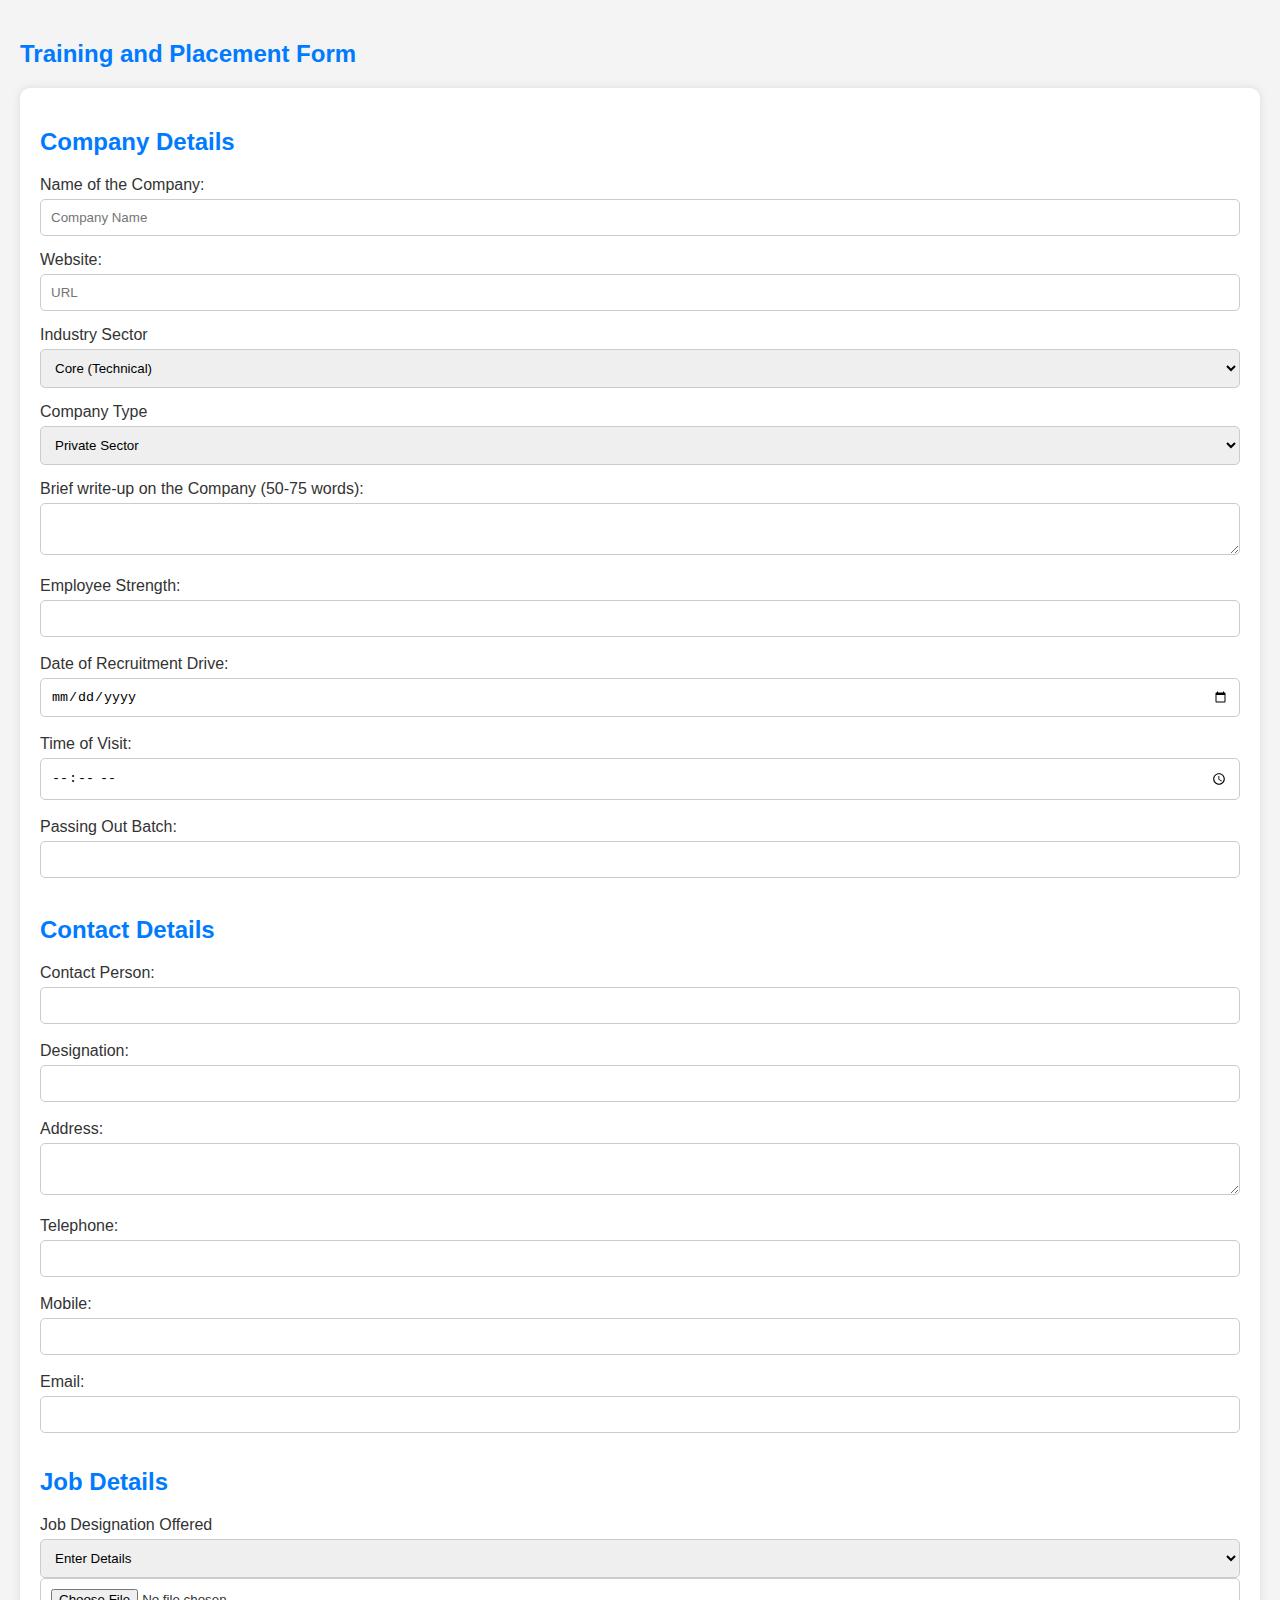
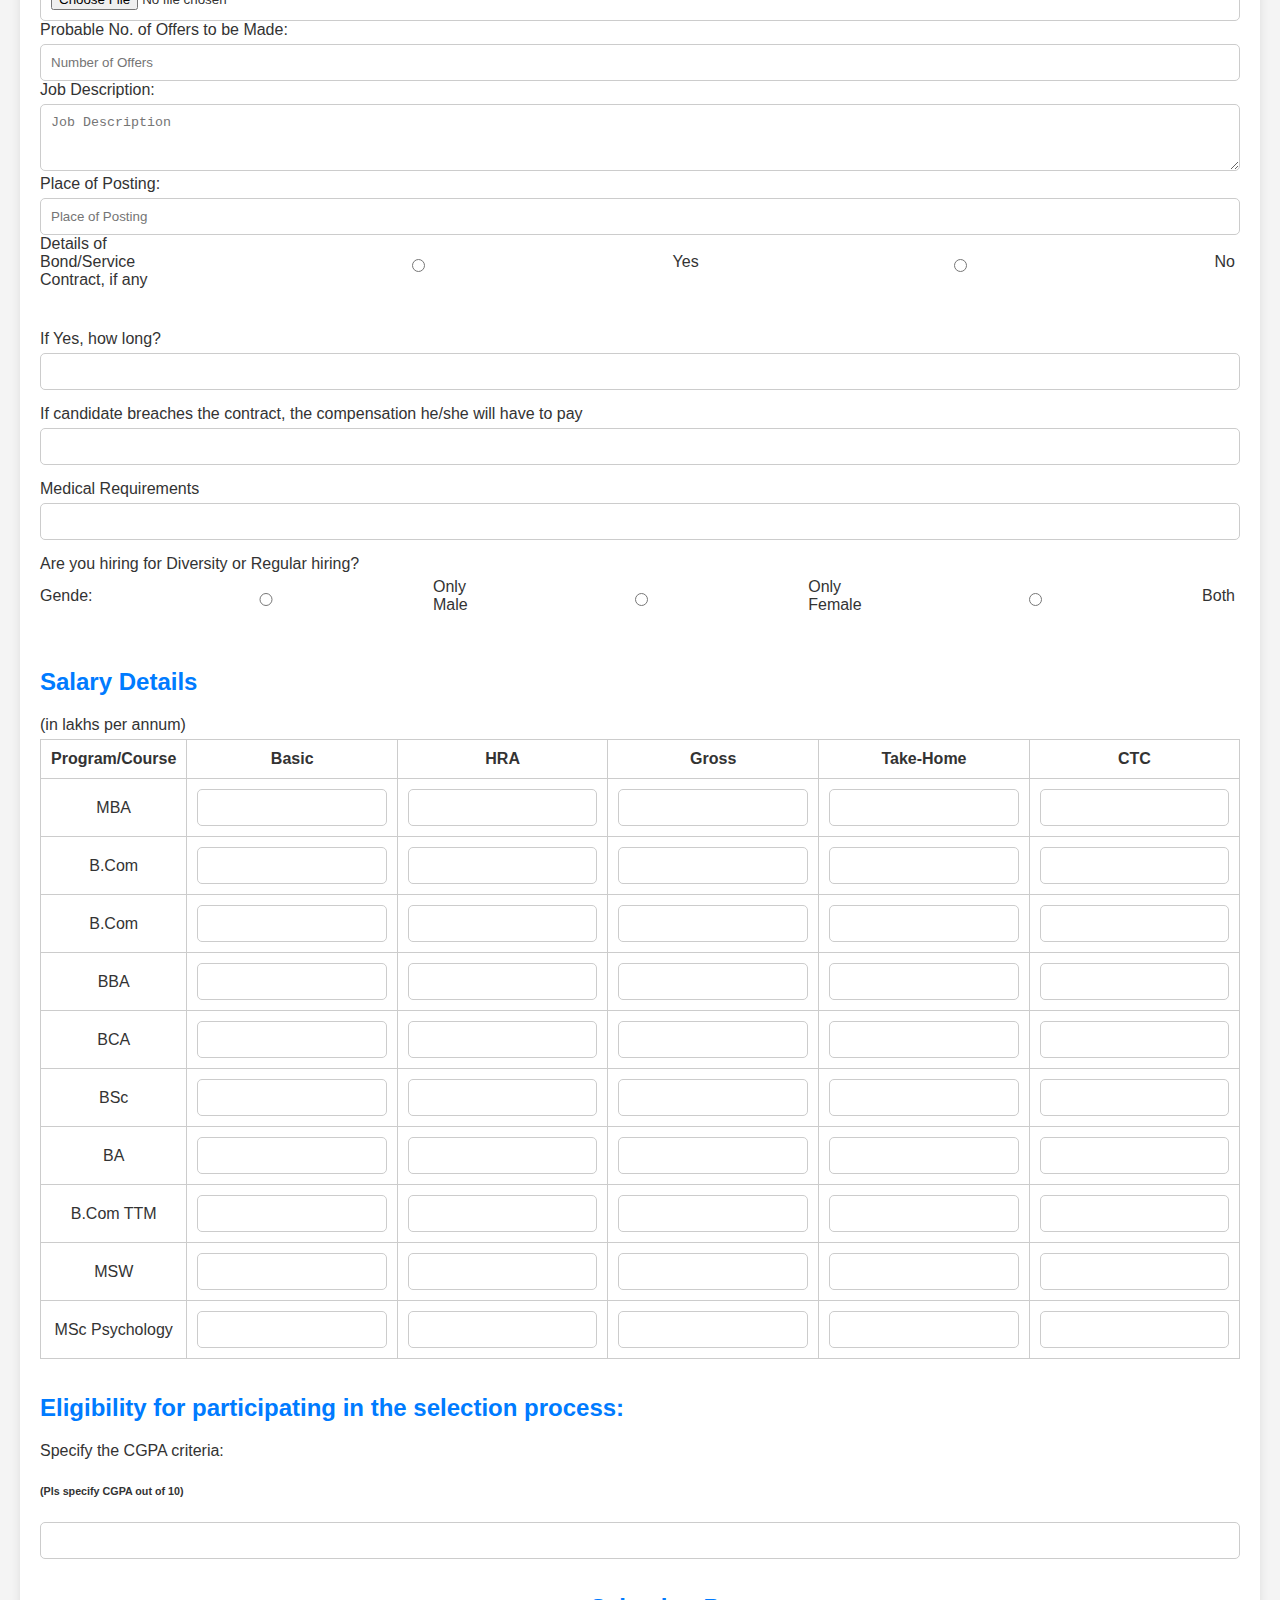
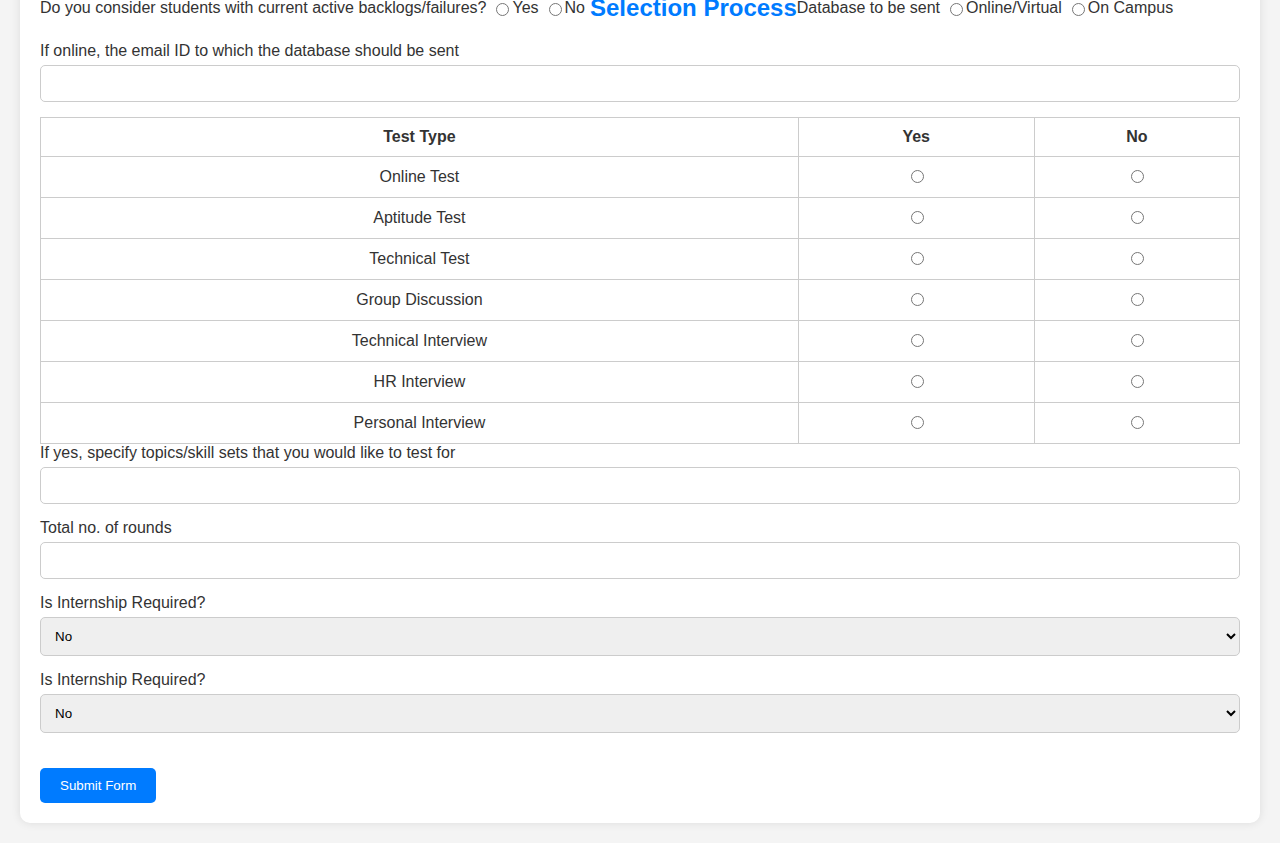
==== index.html @ adc88bed "Add files via upload" ====
<!DOCTYPE html>
<html lang="en">
<head>
  <meta charset="UTF-8">
  <meta name="viewport" content="width=device-width, initial-scale=1.0">
  <title>Training and Placement Center Form</title>
  <link rel="stylesheet" href="style.css">
</head>
<body>

  <h2>Training and Placement Form</h2>

  <form id="placementForm">
      <h2>Company Details</h2>
      <div class="form-group">
      <label for="companyName">Name of the Company:</label>
      <input type="text" id="companyName" name="companyName" placeholder="Company Name" required></div>
      <div class="form-group">
      <label for="website">Website:</label>
        <input type="url" id="website" name="website" placeholder="URL" required></div>
      <!-- Industry Sector -->
      <div class="form-group">
          <label for="industrySector">Industry Sector</label>
          <select id="industrySector" name="industrySector" >
              <option value="core">Core (Technical)</option>
              <option value="consulting">Consulting</option>
              <option value="management">Management</option>
              <option value="finance">Finance</option>
              <option value="PSU">PSU</option>
              <option value="FMCG">FMCG</option>
              <option value="it">IT</option>
              <option value="Analytics">Analytics</option>
              <option value="Teaching & research">Teaching & research</option>
              <option value="others">Others</option>
          </select>
          <input type="text" id="industryOther" class="form-group" style="display:none;" placeholder="Please specify other industry">
      </div>
  
      <!-- Company Type -->
      <div class="form-group">
          <label for="companyType">Company Type</label>
          <select id="companyType" name="companyType">
              <option value="private">Private Sector</option>
              <option value="startup">Startup</option>
              <option value="government">Government</option>
              <option value="Public">Public sector</option>
              <option value="MNC">MNC(India Origin)</option>
              <option value="MNC1">MNC(Foreign origin)</option>
              <option value="others">Others</option>
          </select>
          <input type="text" id="companyOther" class="form-group" style="display:none;" placeholder="Please specify other company type">
      </div>
  
      <div class="form-group">
      <label for="companyWriteup">Brief write-up on the Company (50-75 words):</label>
      <textarea id="companyWriteup" name="companyWriteup"></textarea><br><br>
  
      <label for="employeeStrength">Employee Strength:</label>
      <input type="number" id="employeeStrength" name="employeeStrength"><br><br>
  
      <label for="recruitmentDriveDate">Date of Recruitment Drive:</label>
      <input type="date" id="recruitmentDriveDate" name="recruitmentDriveDate"><br><br>
  
      <label for="timeOfVisit">Time of Visit:</label>
      <input type="time" id="timeOfVisit" name="timeOfVisit"><br><br>
  
      <label for="passingOutBatch">Passing Out Batch:</label>
      <input type="text" id="passingOutBatch" name="passingOutBatch"><br><br>
  
      <h2>Contact Details</h2>
      <label for="contactPerson">Contact Person:</label>
      <input type="text" id="contactPerson" name="contactPerson"><br><br>
  
      <label for="designation">Designation:</label>
      <input type="text" id="designation" name="designation"><br><br>
  
      <label for="address">Address:</label>
      <textarea id="address" name="address"></textarea><br><br>
  
      <label for="telephone">Telephone:</label>
      <input type="tel" id="telephone" name="telephone"><br><br>
  
      <label for="mobile">Mobile:</label>
      <input type="tel" id="mobile" name="mobile"><br><br>
  
      <label for="email">Email:</label>
      <input type="email" id="email" name="email"></div><br><br>
  
      <!-- Job Designation Offered -->
      <h2>Job Details</h2>
      <div class="form-group">
          <label for="jobDesignation">Job Designation Offered</label>
          <select id="designationChoice" name="designationChoice">
              <option value="manual">Enter Details</option>
              <option value="pdfUpload">Upload PDF</option>
          </select>
          <div id="designationFields" class="file-upload">
              <input type="file" id="designationPdf" accept="application/pdf">
          </div>
          <div id="designationInput" class="form-group">
              <label>Probable No. of Offers to be Made:</label>
              <input type="number" id="numOffers" placeholder="Number of Offers">
              <label>Job Description:</label>
              <textarea id="jobDescription" rows="3" placeholder="Job Description"></textarea>
              <label>Place of Posting:</label>
              <input type="text" id="placePosting" placeholder="Place of Posting">
                    
          <div class="checkbox-group">
                  <label for="bond">Details of Bond/Service Contract, if any</label>
                  <input type="radio" id="Yes" name="database" value="Yes">
                  <label for="Yes">Yes</label>
                  <input type="radio" id="No" name="database" value="No">
                  <label for="No">No</label>
              </div>
              <br><br>
          <div class="form-group">
                  <label for="contractLength">If Yes, how long?</label>
                  <input type="text" id="contractLength" name="contractLength">
              </div>
          
  
          <div class="form-group">
              <div>
                  <label for="compensation">If candidate breaches the contract, the compensation he/she will have to pay</label>
                  <input type="text" id="compensation" name="compensation">
              </div>
          </div>
  
          <div class="form-group">
              <div>
                  <label for="medical">Medical Requirements</label>
                  <input type="text" id="medical" name="medical">
              </div>
          </div>
  
          <label>Are you hiring for Diversity or Regular hiring?</label>
              <div class="checkbox-group">
                  <label for="gender">Gende:</label>
                  <input type="radio" id="male" name="gender">
                  <label for="male">Only Male</label>
                  <input type="radio" id="female" name="gender">
                  <label for="female">Only Female</label>
                  <input type="radio" id="both" name="gender">
                  <label for="both">Both</label>
              </div></div></div>
      </div><br><br>
  
      <!-- Salary Details -->
      <div class="form-group">
          <label><h2>Salary Details</h2> (in lakhs per annum)</label>
          <table>
              <thead>
                  <tr>
                      <th>Program/Course</th>
                      <th>Basic</th>
                      <th>HRA</th>
                      <th>Gross</th>
                      <th>Take-Home</th>
                      <th>CTC</th>
                  </tr>
              </thead>
              <tbody>
                  <tr>
                      <td>MBA</td>
                      <td><input type="text" name="mbaBasic"></td>
                      <td><input type="text" name="mbaHRA"></td>
                      <td><input type="text" name="mbaGross"></td>
                      <td><input type="text" name="mbaTakeHome"></td>
                      <td><input type="text" name="mbaCTC"></td>
                  </tr>
                  <tr>
                      <td>B.Com</td>
                      <td><input type="text" name="bcomBasic"></td>
                      <td><input type="text" name="bcomHRA"></td>
                      <td><input type="text" name="bcomGross"></td>
                      <td><input type="text" name="bcomTakeHome"></td>
                      <td><input type="text" name="bcomCTC"></td>
                  </tr>
                  <tr>
                      <td>B.Com</td>
                      <td><input type="text" name="bcomBasic"></td>
                      <td><input type="text" name="bcomHRA"></td>
                      <td><input type="text" name="bcomGross"></td>
                      <td><input type="text" name="bcomTakeHome"></td>
                      <td><input type="text" name="bcomCTC"></td>
                  </tr>
                  <tr>
                      <td>BBA</td>
                      <td><input type="text" name="bcomBasic"></td>
                      <td><input type="text" name="bcomHRA"></td>
                      <td><input type="text" name="bcomGross"></td>
                      <td><input type="text" name="bcomTakeHome"></td>
                      <td><input type="text" name="bcomCTC"></td>
                  </tr>
                  <tr>
                      <td>BCA</td>
                      <td><input type="text" name="bcomBasic"></td>
                      <td><input type="text" name="bcomHRA"></td>
                      <td><input type="text" name="bcomGross"></td>
                      <td><input type="text" name="bcomTakeHome"></td>
                      <td><input type="text" name="bcomCTC"></td>
                  </tr>
                  <tr>
                      <td>BSc</td>
                      <td><input type="text" name="bcomBasic"></td>
                      <td><input type="text" name="bcomHRA"></td>
                      <td><input type="text" name="bcomGross"></td>
                      <td><input type="text" name="bcomTakeHome"></td>
                      <td><input type="text" name="bcomCTC"></td>
                  </tr>
                  <tr>
                      <td>BA</td>
                      <td><input type="text" name="bcomBasic"></td>
                      <td><input type="text" name="bcomHRA"></td>
                      <td><input type="text" name="bcomGross"></td>
                      <td><input type="text" name="bcomTakeHome"></td>
                      <td><input type="text" name="bcomCTC"></td>
                  </tr>
                  <tr>
                      <td>B.Com TTM</td>
                      <td><input type="text" name="bcomBasic"></td>
                      <td><input type="text" name="bcomHRA"></td>
                      <td><input type="text" name="bcomGross"></td>
                      <td><input type="text" name="bcomTakeHome"></td>
                      <td><input type="text" name="bcomCTC"></td>
                  </tr>
                  <tr>
                      <td>MSW</td>
                      <td><input type="text" name="bcomBasic"></td>
                      <td><input type="text" name="bcomHRA"></td>
                      <td><input type="text" name="bcomGross"></td>
                      <td><input type="text" name="bcomTakeHome"></td>
                      <td><input type="text" name="bcomCTC"></td>
                  </tr>
                  <tr>
                      <td>MSc Psychology </td>
                      <td><input type="text" name="bcomBasic"></td>
                      <td><input type="text" name="bcomHRA"></td>
                      <td><input type="text" name="bcomGross"></td>
                      <td><input type="text" name="bcomTakeHome"></td>
                      <td><input type="text" name="bcomCTC"></td>
                  </tr>
              </tbody>
          </table>
      </div>
  
   <!-- Eligibility for participating in the selection process: -->
      <h2>Eligibility for participating in the selection process:</h2><br>
      <div class="form-group">
          <label for="text">Specify the CGPA criteria: </label>
          <h6>(Pls specify CGPA out of 10)</h6>
          <input type="text" id="CGPA" name="CGPA">
      </div>
      <div class="checkbox-group">
          <label for="backlogs">Do you consider students with current active backlogs/failures?</label>
          <input type="radio" id="Yes" name="database" value="Yes">
          <label for="Yes">Yes</label>
          <input type="radio" id="No" name="database" value="No">
          <label for="No">No</label>
      </div></div><br>
  
      <!-- Selection Process -->
      <h2>Selection Process</h2><br><br>
          <div class="checkbox-group">
                  <label for="online">Database to be sent</label>
                  <input type="radio" id="online" name="database" value="online">
                  <label for="online">Online/Virtual</label>
                  <input type="radio" id="campus" name="database" value="campus">
                  <label for="campus">On Campus</label>
          </div>
      
          <div class="form-group">
              <label for="email">If online, the email ID to which the database should be sent</label>
              <input type="email" id="email" name="email">
          </div>
  
          <table>
              <tr>
                  <th>Test Type</th>
                  <th>Yes</th>
                  <th>No</th>
              </tr>
              <tr>
                  <td>Online Test</td>
                  <td><input type="radio" id="onlineTestYes" name="onlineTest"></td>
                  <td><input type="radio" id="onlineTestNo" name="onlineTest"></td>
              </tr>
              <tr>
                  <td>Aptitude Test</td>
                  <td><input type="radio" id="aptitudeTestYes" name="aptitudeTest"></td>
                  <td><input type="radio" id="aptitudeTestNo" name="aptitudeTest"></td>
              </tr>
              <tr>
                  <td>Technical Test</td>
                  <td><input type="radio" id="technicalTestYes" name="technicalTest"></td>
                  <td><input type="radio" id="technicalTestNo" name="technicalTest"></td>
              </tr>
              <tr>
                  <td>Group Discussion</td>
                  <td><input type="radio" id="groupDiscussionYes" name="groupDiscussion"></td>
                  <td><input type="radio" id="groupDiscussionNo" name="groupDiscussion"></td>
              </tr>
              <tr>
                  <td>Technical Interview</td>
                  <td><input type="radio" id="technicalInterviewYes" name="technicalInterview"></td>
                  <td><input type="radio" id="technicalInterviewNo" name="technicalInterview"></td>
              </tr>
              <tr>
                  <td>HR Interview</td>
                  <td><input type="radio" id="hrInterviewYes" name="hrInterview"></td>
                  <td><input type="radio" id="hrInterviewNo" name="hrInterview"></td>
              </tr>
              <tr>
                  <td>Personal Interview</td>
                  <td><input type="radio" id="personalInterviewYes" name="personalInterview"></td>
                  <td><input type="radio" id="personalInterviewNo" name="personalInterview"></td>
              </tr>
          </table><br><br>
  
          <div class="form-group">
              <label for="skillset">If yes, specify topics/skill sets that you would like to test for</label>
              <input type="text" id="skillset" name="skillset">
          </div>
  
          <div class="form-group">
              <label for="rounds">Total no. of rounds</label>
              <input type="number" id="rounds" name="rounds">
          </div>
  
  
          <div class="form-group">
              <label for="jobDesignation">Is Internship Required?</label>
              <select id="designationChoice" name="designationChoice" onchange="toggleInternshipDetails()">
                  <option value="no">No</option>
                  <option value="yes">Yes</option>
              </select>
          </div>
      
          <div class="form-group">
            <label for="designationChoice">Is Internship Required?</label>
            <select id="designationChoice">
                <option value="no">No</option>
                <option value="yes_internship">Yes</option>
            </select>
        </div>
      
        <div class="form-group hidden" id="designationFields">
          <div class="form-group">
            <label for="mandatory">Is it mandatory to take up internship?</label>
            <div class="flex-group">
                <input type="radio" id="mandatory_yes" name="mandatory" value="yes">
                <label for="mandatory_yes">Yes</label>
                <input type="radio" id="mandatory_no" name="mandatory" value="no">
                <label for="mandatory_no">No</label>
            </div>
        </div>

        <div class="form-group">
            <label for="stipend">Stipend paid per month during internship:</label>
            <input type="text" id="stipend" name="stipend" placeholder="Enter amount">
        </div>

        <div class="form-group">
            <label for="days">Number of days in a week:</label>
            <input type="text" id="days" name="days" placeholder="Enter number of days">
        </div>

        <div class="form-group">
            <label for="duration">Total duration:</label>
            <input type="text" id="duration" name="duration" placeholder="Enter duration">
            <span>months</span>
        </div>

        <div class="form-group">
            <label for="from">From:</label>
            <input type="date" id="from" name="from">
            <label for="to">To:</label>
            <input type="date" id="to" name="to">
        </div>

        <div class="form-group note">
            <p>Note: During the internship period, candidates may have to attend college for project review meetings, presentations, etc., based on instructions from their guide (college).</p>
        </div>
    </div>
      </div>   
              
          
  
      <button type="submit">Submit Form</button>
  </form>
  </div>
  <script src="style.js"></script>
</body>
</html>
---- style.css ----
:root {
  --primary-color: #007bff;
  --secondary-color: #0056b3;
}
* {
  box-sizing: border-box;
}
body {
  font-family: Arial, sans-serif;
  padding: 20px;
  background-color: #f4f4f4;
  color: #333;
  margin: 0;
}
form {
  max-width: 100%;
  margin: 0 auto;
  display: flex;
  flex-wrap: wrap;
  background-color: white;
  padding: 20px;
  border-radius: 10px;
  box-shadow: 0 0 10px rgba(0,0,0,0.1);
}
.form-group {
  width: 100%;
  margin-bottom: 15px;
}
.form-group label {
  display: block;
  margin-bottom: 5px;
}
.form-group select, .form-group input, .form-group textarea {
  width: 100%;
  padding: 10px;
  border: 1px solid #ccc;
  border-radius: 5px;
}
.checkbox-group {
  display: flex;
  align-items: center;
  gap: auto; /* Adjusts the space between elements */
}

.checkbox-group label {
  margin-right: 5px;
}
.flex-container {
  display: flex;
  gap: 10px;
  flex-wrap: wrap;
}
.flex-group {
  display: flex;
  align-items: center;
  gap: 15px;
  margin-bottom: 10px;
}

.note {
  font-size: 0.9em;
  color: #555;
}

.hidden {
  display: none;
}

table {
  width: 100%;
  border-collapse: collapse;
}
table, th, td {
  border: 1px solid #ccc;
}
th, td {
  padding: 10px;
  text-align: center;
}
button {
  background-color: var(--primary-color);
  color: white;
  padding: 10px 20px;
  border: none;
  border-radius: 5px;
  cursor: pointer;
  margin-top: 20px;
}

h2 {
  color: var(--primary-color);
  text-align: left;
}

button:hover {
  background-color: var(--secondary-color);
}

/* Desktop Layout (for screens larger than 992px) */
@media (min-width: 992px) {
  .flex-container {
      flex-direction: row;
  }
  .flex-container div {
      flex: 1 1 30%; /* 3 fields horizontally */
  }
}

/* Tablet Layout (for screens between 768px and 992px) */
@media (max-width: 992px) {
  .flex-container div {
      flex: 1 1 45%; /* 2 fields horizontally */
  }
}

/* Mobile Layout (for screens smaller than 768px) */
@media (max-width: 768px) {
  .flex-container div {
      flex: 1 1 100%; /* 1 field per row */
  }
}
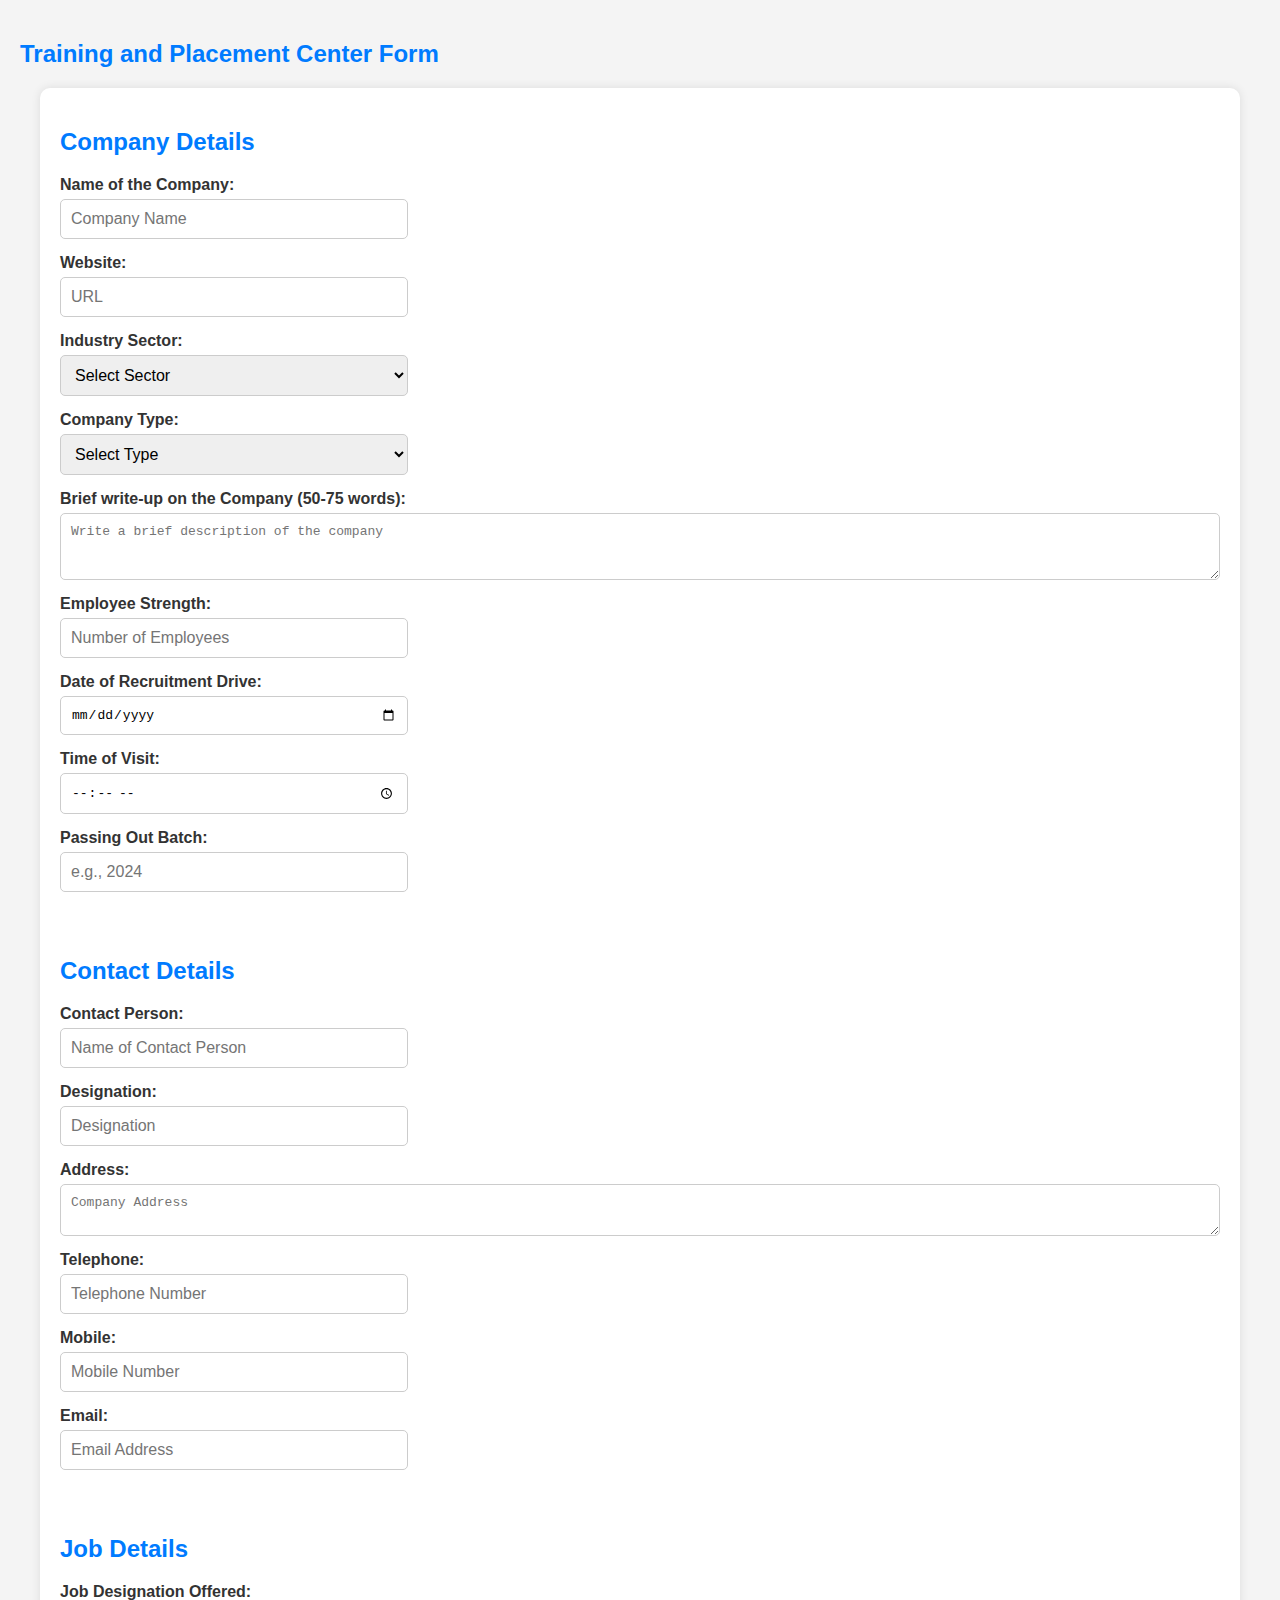
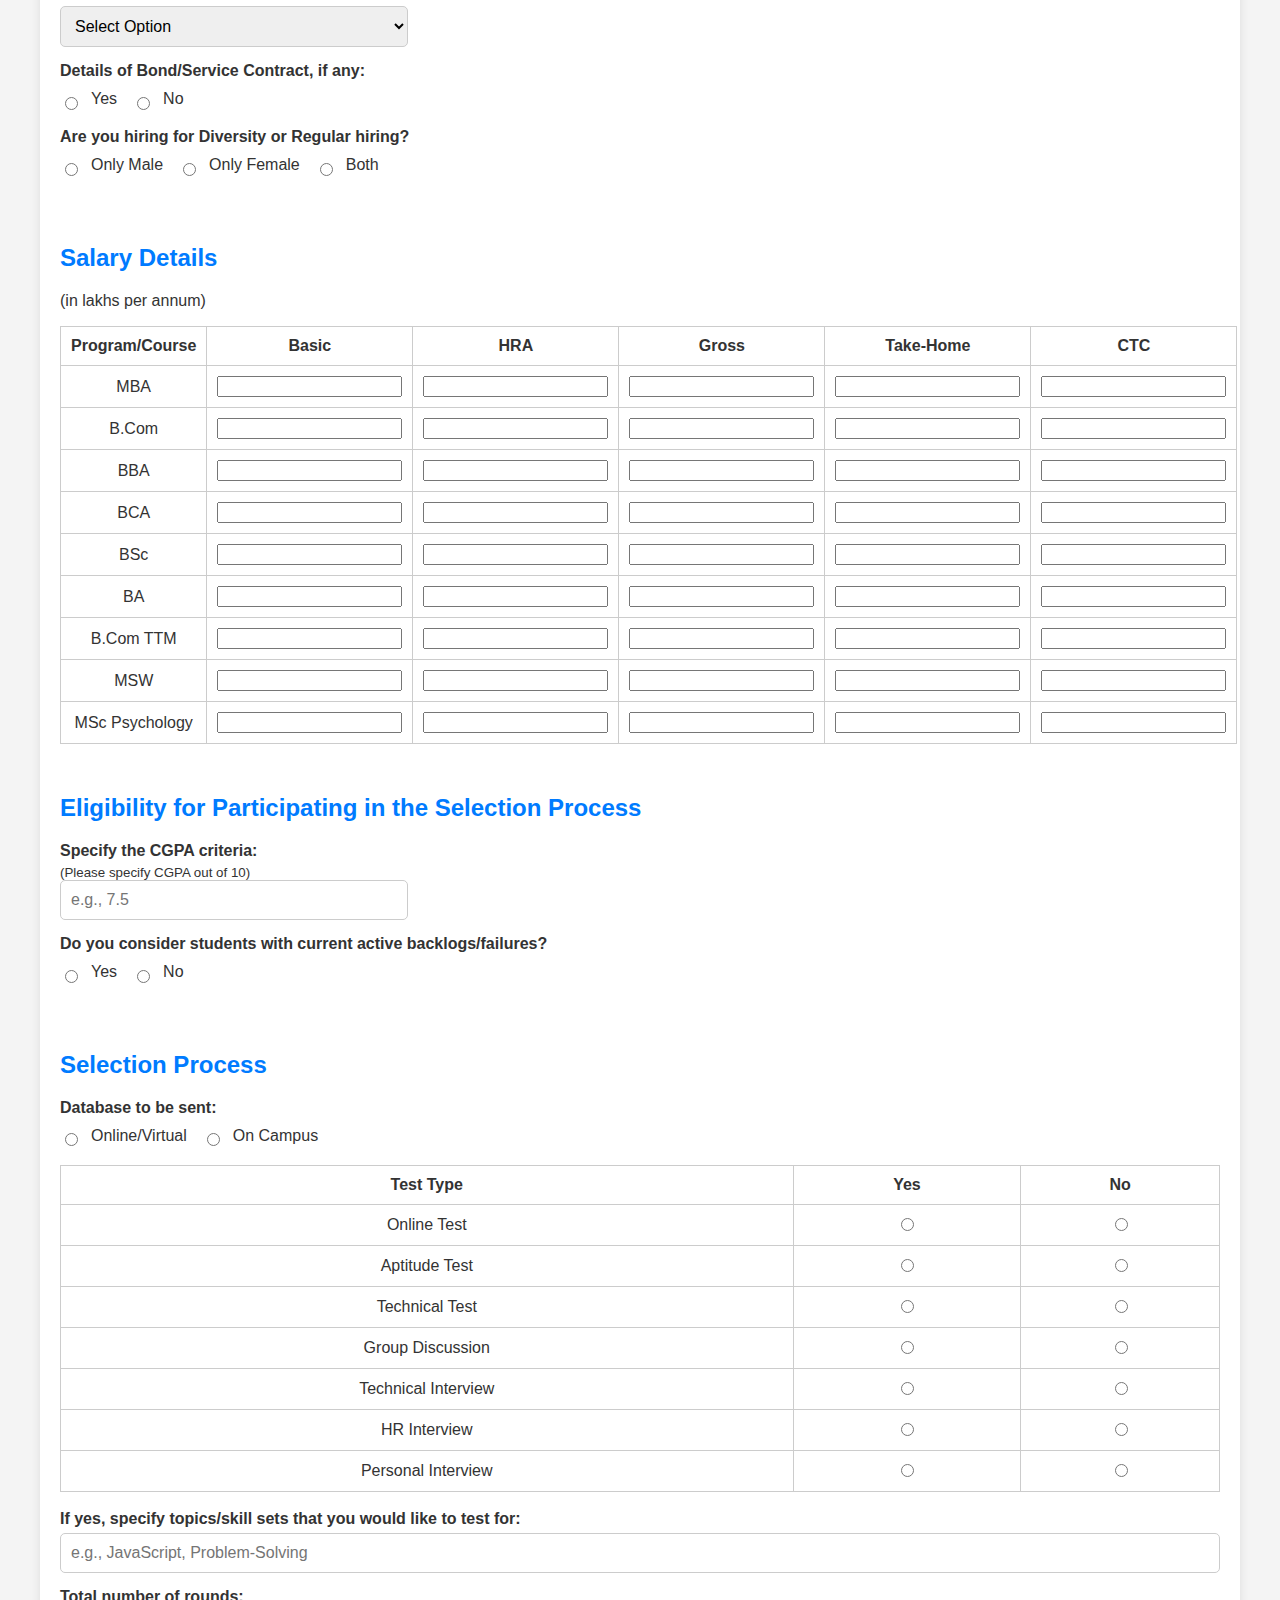
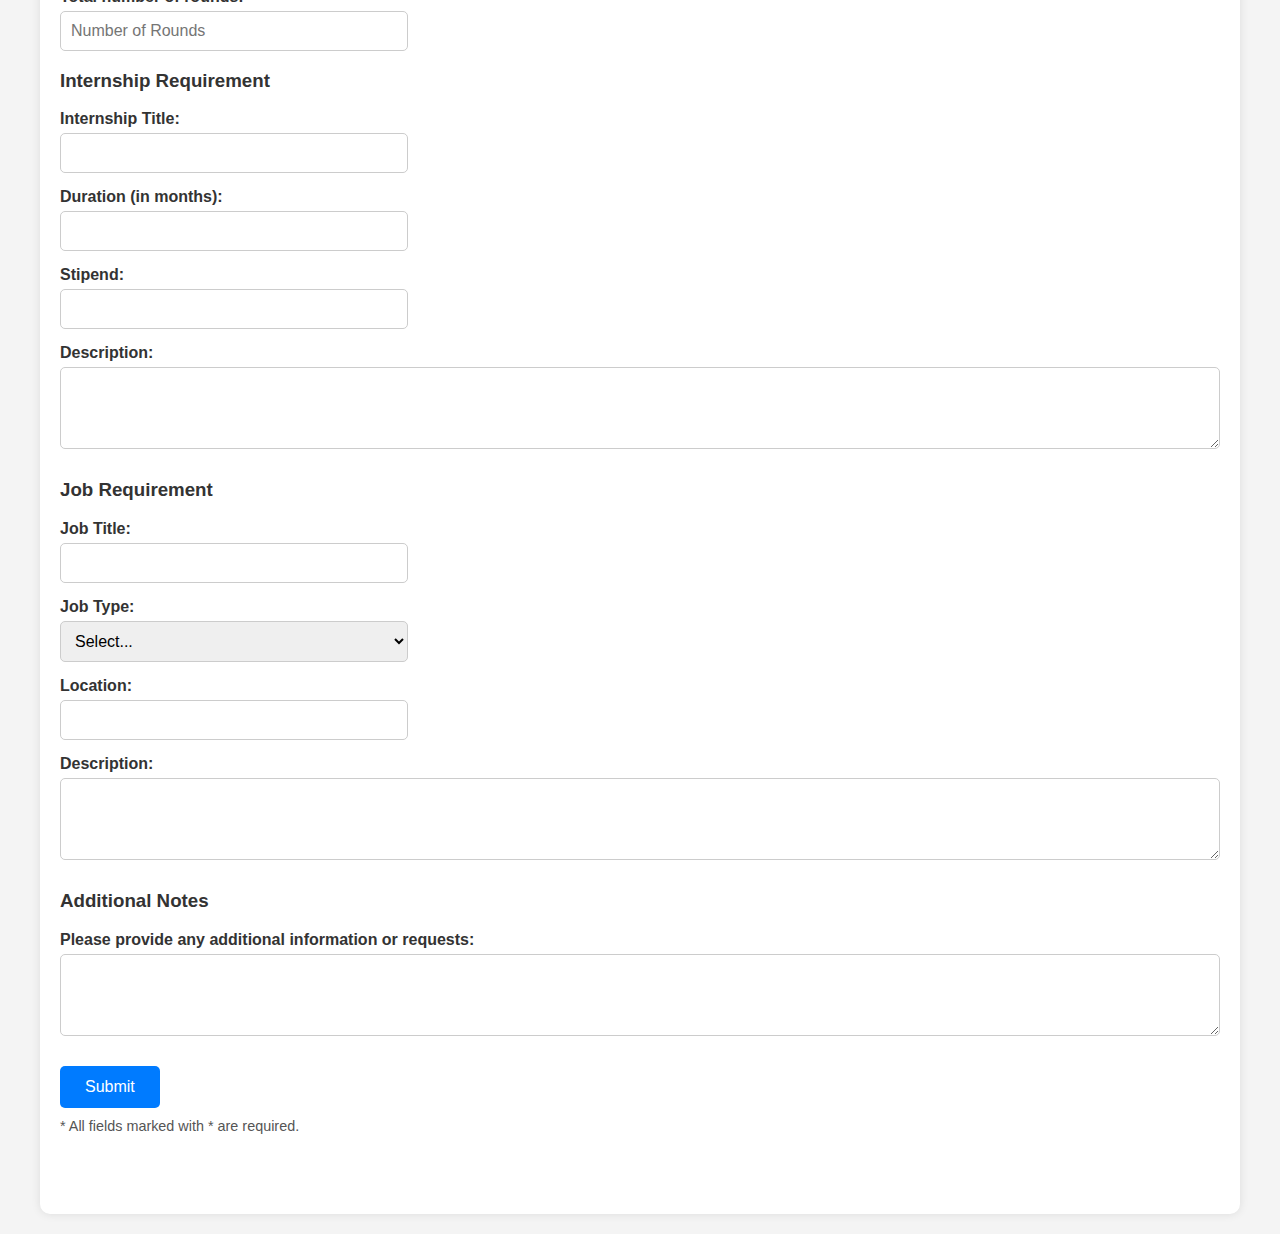
==== commit 8974abb5: "Update index.html" ====
--- a/index.html
+++ b/index.html
@@ -1,394 +1,645 @@
 <!DOCTYPE html>
 <html lang="en">
 <head>
-  <meta charset="UTF-8">
-  <meta name="viewport" content="width=device-width, initial-scale=1.0">
-  <title>Training and Placement Center Form</title>
-  <link rel="stylesheet" href="style.css">
+    <meta charset="UTF-8">
+    <meta name="viewport" content="width=device-width, initial-scale=1.0">
+    <title>Training and Placement Center Form</title>
+    <style>
+        :root {
+            --primary-color: #007bff;
+            --secondary-color: #0056b3;
+            --background-color: #f4f4f4;
+            --form-background: #ffffff;
+            --text-color: #333333;
+            --border-color: #cccccc;
+            --button-hover-color: #0056b3;
+        }
+
+        * {
+            box-sizing: border-box;
+        }
+
+        body {
+            font-family: Arial, sans-serif;
+            padding: 20px;
+            background-color: var(--background-color);
+            color: var(--text-color);
+            margin: 0;
+        }
+
+        h2 {
+            color: var(--primary-color);
+            text-align: left;
+            margin-bottom: 20px;
+        }
+
+        form {
+            max-width: 1200px;
+            margin: 0 auto;
+            background-color: var(--form-background);
+            padding: 20px;
+            border-radius: 10px;
+            box-shadow: 0 0 10px rgba(0,0,0,0.1);
+            display: flex;
+            flex-wrap: wrap;
+        }
+
+        .form-section {
+            width: 100%;
+            margin-bottom: 30px;
+        }
+
+        .form-group {
+            width: 100%;
+            margin-bottom: 15px;
+            display: flex;
+            flex-direction: column;
+        }
+
+        .form-group label {
+            margin-bottom: 5px;
+            font-weight: bold;
+        }
+
+        .form-group input,
+        .form-group select,
+        .form-group textarea {
+            padding: 10px;
+            border: 1px solid var(--border-color);
+            border-radius: 5px;
+            font-size: 1em;
+        }
+
+        .checkbox-group,
+        .flex-group {
+            display: flex;
+            align-items: center;
+            gap: 10px;
+            margin-top: 5px;
+        }
+
+        .checkbox-group label,
+        .flex-group label {
+            margin-right: 5px;
+            font-weight: normal;
+        }
+
+        .hidden {
+            display: none;
+        }
+
+        table {
+            width: 100%;
+            border-collapse: collapse;
+            margin-top: 10px;
+        }
+
+        table, th, td {
+            border: 1px solid var(--border-color);
+        }
+
+        th, td {
+            padding: 10px;
+            text-align: center;
+        }
+
+        button {
+            background-color: var(--primary-color);
+            color: white;
+            padding: 12px 25px;
+            border: none;
+            border-radius: 5px;
+            cursor: pointer;
+            font-size: 1em;
+            transition: background-color 0.3s ease;
+        }
+
+        button:hover {
+            background-color: var(--secondary-color);
+        }
+
+        .note {
+            font-size: 0.9em;
+            color: #555555;
+            margin-top: 10px;
+        }
+
+        /* Responsive Layout */
+
+        /* Desktop Layout (three columns) */
+        @media (min-width: 992px) {
+            .form-group.half-width {
+                width: 30%;
+                margin-right: 5%;
+            }
+
+            .form-group.full-width {
+                width: 100%;
+            }
+
+            .form-group.half-width:nth-child(3n) {
+                margin-right: 0;
+            }
+        }
+
+        /* Tablet Layout (two columns) */
+        @media (min-width: 768px) and (max-width: 991px) {
+            .form-group.half-width {
+                width: 48%;
+                margin-right: 4%;
+            }
+
+            .form-group.half-width:nth-child(2n) {
+                margin-right: 0;
+            }
+        }
+
+        /* Mobile Layout (single column) */
+        @media (max-width: 767px) {
+            .form-group.half-width {
+                width: 100%;
+                margin-right: 0;
+            }
+        }
+    </style>
 </head>
 <body>
 
-  <h2>Training and Placement Form</h2>
-
-  <form id="placementForm">
-      <h2>Company Details</h2>
-      <div class="form-group">
-      <label for="companyName">Name of the Company:</label>
-      <input type="text" id="companyName" name="companyName" placeholder="Company Name" required></div>
-      <div class="form-group">
-      <label for="website">Website:</label>
-        <input type="url" id="website" name="website" placeholder="URL" required></div>
-      <!-- Industry Sector -->
-      <div class="form-group">
-          <label for="industrySector">Industry Sector</label>
-          <select id="industrySector" name="industrySector" >
-              <option value="core">Core (Technical)</option>
-              <option value="consulting">Consulting</option>
-              <option value="management">Management</option>
-              <option value="finance">Finance</option>
-              <option value="PSU">PSU</option>
-              <option value="FMCG">FMCG</option>
-              <option value="it">IT</option>
-              <option value="Analytics">Analytics</option>
-              <option value="Teaching & research">Teaching & research</option>
-              <option value="others">Others</option>
-          </select>
-          <input type="text" id="industryOther" class="form-group" style="display:none;" placeholder="Please specify other industry">
-      </div>
-  
-      <!-- Company Type -->
-      <div class="form-group">
-          <label for="companyType">Company Type</label>
-          <select id="companyType" name="companyType">
-              <option value="private">Private Sector</option>
-              <option value="startup">Startup</option>
-              <option value="government">Government</option>
-              <option value="Public">Public sector</option>
-              <option value="MNC">MNC(India Origin)</option>
-              <option value="MNC1">MNC(Foreign origin)</option>
-              <option value="others">Others</option>
-          </select>
-          <input type="text" id="companyOther" class="form-group" style="display:none;" placeholder="Please specify other company type">
-      </div>
-  
-      <div class="form-group">
-      <label for="companyWriteup">Brief write-up on the Company (50-75 words):</label>
-      <textarea id="companyWriteup" name="companyWriteup"></textarea><br><br>
-  
-      <label for="employeeStrength">Employee Strength:</label>
-      <input type="number" id="employeeStrength" name="employeeStrength"><br><br>
-  
-      <label for="recruitmentDriveDate">Date of Recruitment Drive:</label>
-      <input type="date" id="recruitmentDriveDate" name="recruitmentDriveDate"><br><br>
-  
-      <label for="timeOfVisit">Time of Visit:</label>
-      <input type="time" id="timeOfVisit" name="timeOfVisit"><br><br>
-  
-      <label for="passingOutBatch">Passing Out Batch:</label>
-      <input type="text" id="passingOutBatch" name="passingOutBatch"><br><br>
-  
-      <h2>Contact Details</h2>
-      <label for="contactPerson">Contact Person:</label>
-      <input type="text" id="contactPerson" name="contactPerson"><br><br>
-  
-      <label for="designation">Designation:</label>
-      <input type="text" id="designation" name="designation"><br><br>
-  
-      <label for="address">Address:</label>
-      <textarea id="address" name="address"></textarea><br><br>
-  
-      <label for="telephone">Telephone:</label>
-      <input type="tel" id="telephone" name="telephone"><br><br>
-  
-      <label for="mobile">Mobile:</label>
-      <input type="tel" id="mobile" name="mobile"><br><br>
-  
-      <label for="email">Email:</label>
-      <input type="email" id="email" name="email"></div><br><br>
-  
-      <!-- Job Designation Offered -->
-      <h2>Job Details</h2>
-      <div class="form-group">
-          <label for="jobDesignation">Job Designation Offered</label>
-          <select id="designationChoice" name="designationChoice">
-              <option value="manual">Enter Details</option>
-              <option value="pdfUpload">Upload PDF</option>
-          </select>
-          <div id="designationFields" class="file-upload">
-              <input type="file" id="designationPdf" accept="application/pdf">
-          </div>
-          <div id="designationInput" class="form-group">
-              <label>Probable No. of Offers to be Made:</label>
-              <input type="number" id="numOffers" placeholder="Number of Offers">
-              <label>Job Description:</label>
-              <textarea id="jobDescription" rows="3" placeholder="Job Description"></textarea>
-              <label>Place of Posting:</label>
-              <input type="text" id="placePosting" placeholder="Place of Posting">
-                    
-          <div class="checkbox-group">
-                  <label for="bond">Details of Bond/Service Contract, if any</label>
-                  <input type="radio" id="Yes" name="database" value="Yes">
-                  <label for="Yes">Yes</label>
-                  <input type="radio" id="No" name="database" value="No">
-                  <label for="No">No</label>
-              </div>
-              <br><br>
-          <div class="form-group">
-                  <label for="contractLength">If Yes, how long?</label>
-                  <input type="text" id="contractLength" name="contractLength">
-              </div>
-          
-  
-          <div class="form-group">
-              <div>
-                  <label for="compensation">If candidate breaches the contract, the compensation he/she will have to pay</label>
-                  <input type="text" id="compensation" name="compensation">
-              </div>
-          </div>
-  
-          <div class="form-group">
-              <div>
-                  <label for="medical">Medical Requirements</label>
-                  <input type="text" id="medical" name="medical">
-              </div>
-          </div>
-  
-          <label>Are you hiring for Diversity or Regular hiring?</label>
-              <div class="checkbox-group">
-                  <label for="gender">Gende:</label>
-                  <input type="radio" id="male" name="gender">
-                  <label for="male">Only Male</label>
-                  <input type="radio" id="female" name="gender">
-                  <label for="female">Only Female</label>
-                  <input type="radio" id="both" name="gender">
-                  <label for="both">Both</label>
-              </div></div></div>
-      </div><br><br>
-  
-      <!-- Salary Details -->
-      <div class="form-group">
-          <label><h2>Salary Details</h2> (in lakhs per annum)</label>
-          <table>
-              <thead>
-                  <tr>
-                      <th>Program/Course</th>
-                      <th>Basic</th>
-                      <th>HRA</th>
-                      <th>Gross</th>
-                      <th>Take-Home</th>
-                      <th>CTC</th>
-                  </tr>
-              </thead>
-              <tbody>
-                  <tr>
-                      <td>MBA</td>
-                      <td><input type="text" name="mbaBasic"></td>
-                      <td><input type="text" name="mbaHRA"></td>
-                      <td><input type="text" name="mbaGross"></td>
-                      <td><input type="text" name="mbaTakeHome"></td>
-                      <td><input type="text" name="mbaCTC"></td>
-                  </tr>
-                  <tr>
-                      <td>B.Com</td>
-                      <td><input type="text" name="bcomBasic"></td>
-                      <td><input type="text" name="bcomHRA"></td>
-                      <td><input type="text" name="bcomGross"></td>
-                      <td><input type="text" name="bcomTakeHome"></td>
-                      <td><input type="text" name="bcomCTC"></td>
-                  </tr>
-                  <tr>
-                      <td>B.Com</td>
-                      <td><input type="text" name="bcomBasic"></td>
-                      <td><input type="text" name="bcomHRA"></td>
-                      <td><input type="text" name="bcomGross"></td>
-                      <td><input type="text" name="bcomTakeHome"></td>
-                      <td><input type="text" name="bcomCTC"></td>
-                  </tr>
-                  <tr>
-                      <td>BBA</td>
-                      <td><input type="text" name="bcomBasic"></td>
-                      <td><input type="text" name="bcomHRA"></td>
-                      <td><input type="text" name="bcomGross"></td>
-                      <td><input type="text" name="bcomTakeHome"></td>
-                      <td><input type="text" name="bcomCTC"></td>
-                  </tr>
-                  <tr>
-                      <td>BCA</td>
-                      <td><input type="text" name="bcomBasic"></td>
-                      <td><input type="text" name="bcomHRA"></td>
-                      <td><input type="text" name="bcomGross"></td>
-                      <td><input type="text" name="bcomTakeHome"></td>
-                      <td><input type="text" name="bcomCTC"></td>
-                  </tr>
-                  <tr>
-                      <td>BSc</td>
-                      <td><input type="text" name="bcomBasic"></td>
-                      <td><input type="text" name="bcomHRA"></td>
-                      <td><input type="text" name="bcomGross"></td>
-                      <td><input type="text" name="bcomTakeHome"></td>
-                      <td><input type="text" name="bcomCTC"></td>
-                  </tr>
-                  <tr>
-                      <td>BA</td>
-                      <td><input type="text" name="bcomBasic"></td>
-                      <td><input type="text" name="bcomHRA"></td>
-                      <td><input type="text" name="bcomGross"></td>
-                      <td><input type="text" name="bcomTakeHome"></td>
-                      <td><input type="text" name="bcomCTC"></td>
-                  </tr>
-                  <tr>
-                      <td>B.Com TTM</td>
-                      <td><input type="text" name="bcomBasic"></td>
-                      <td><input type="text" name="bcomHRA"></td>
-                      <td><input type="text" name="bcomGross"></td>
-                      <td><input type="text" name="bcomTakeHome"></td>
-                      <td><input type="text" name="bcomCTC"></td>
-                  </tr>
-                  <tr>
-                      <td>MSW</td>
-                      <td><input type="text" name="bcomBasic"></td>
-                      <td><input type="text" name="bcomHRA"></td>
-                      <td><input type="text" name="bcomGross"></td>
-                      <td><input type="text" name="bcomTakeHome"></td>
-                      <td><input type="text" name="bcomCTC"></td>
-                  </tr>
-                  <tr>
-                      <td>MSc Psychology </td>
-                      <td><input type="text" name="bcomBasic"></td>
-                      <td><input type="text" name="bcomHRA"></td>
-                      <td><input type="text" name="bcomGross"></td>
-                      <td><input type="text" name="bcomTakeHome"></td>
-                      <td><input type="text" name="bcomCTC"></td>
-                  </tr>
-              </tbody>
-          </table>
-      </div>
-  
-   <!-- Eligibility for participating in the selection process: -->
-      <h2>Eligibility for participating in the selection process:</h2><br>
-      <div class="form-group">
-          <label for="text">Specify the CGPA criteria: </label>
-          <h6>(Pls specify CGPA out of 10)</h6>
-          <input type="text" id="CGPA" name="CGPA">
-      </div>
-      <div class="checkbox-group">
-          <label for="backlogs">Do you consider students with current active backlogs/failures?</label>
-          <input type="radio" id="Yes" name="database" value="Yes">
-          <label for="Yes">Yes</label>
-          <input type="radio" id="No" name="database" value="No">
-          <label for="No">No</label>
-      </div></div><br>
-  
-      <!-- Selection Process -->
-      <h2>Selection Process</h2><br><br>
-          <div class="checkbox-group">
-                  <label for="online">Database to be sent</label>
-                  <input type="radio" id="online" name="database" value="online">
-                  <label for="online">Online/Virtual</label>
-                  <input type="radio" id="campus" name="database" value="campus">
-                  <label for="campus">On Campus</label>
-          </div>
-      
-          <div class="form-group">
-              <label for="email">If online, the email ID to which the database should be sent</label>
-              <input type="email" id="email" name="email">
-          </div>
-  
-          <table>
-              <tr>
-                  <th>Test Type</th>
-                  <th>Yes</th>
-                  <th>No</th>
-              </tr>
-              <tr>
-                  <td>Online Test</td>
-                  <td><input type="radio" id="onlineTestYes" name="onlineTest"></td>
-                  <td><input type="radio" id="onlineTestNo" name="onlineTest"></td>
-              </tr>
-              <tr>
-                  <td>Aptitude Test</td>
-                  <td><input type="radio" id="aptitudeTestYes" name="aptitudeTest"></td>
-                  <td><input type="radio" id="aptitudeTestNo" name="aptitudeTest"></td>
-              </tr>
-              <tr>
-                  <td>Technical Test</td>
-                  <td><input type="radio" id="technicalTestYes" name="technicalTest"></td>
-                  <td><input type="radio" id="technicalTestNo" name="technicalTest"></td>
-              </tr>
-              <tr>
-                  <td>Group Discussion</td>
-                  <td><input type="radio" id="groupDiscussionYes" name="groupDiscussion"></td>
-                  <td><input type="radio" id="groupDiscussionNo" name="groupDiscussion"></td>
-              </tr>
-              <tr>
-                  <td>Technical Interview</td>
-                  <td><input type="radio" id="technicalInterviewYes" name="technicalInterview"></td>
-                  <td><input type="radio" id="technicalInterviewNo" name="technicalInterview"></td>
-              </tr>
-              <tr>
-                  <td>HR Interview</td>
-                  <td><input type="radio" id="hrInterviewYes" name="hrInterview"></td>
-                  <td><input type="radio" id="hrInterviewNo" name="hrInterview"></td>
-              </tr>
-              <tr>
-                  <td>Personal Interview</td>
-                  <td><input type="radio" id="personalInterviewYes" name="personalInterview"></td>
-                  <td><input type="radio" id="personalInterviewNo" name="personalInterview"></td>
-              </tr>
-          </table><br><br>
-  
-          <div class="form-group">
-              <label for="skillset">If yes, specify topics/skill sets that you would like to test for</label>
-              <input type="text" id="skillset" name="skillset">
-          </div>
-  
-          <div class="form-group">
-              <label for="rounds">Total no. of rounds</label>
-              <input type="number" id="rounds" name="rounds">
-          </div>
-  
-  
-          <div class="form-group">
-              <label for="jobDesignation">Is Internship Required?</label>
-              <select id="designationChoice" name="designationChoice" onchange="toggleInternshipDetails()">
-                  <option value="no">No</option>
-                  <option value="yes">Yes</option>
-              </select>
-          </div>
-      
-          <div class="form-group">
-            <label for="designationChoice">Is Internship Required?</label>
-            <select id="designationChoice">
-                <option value="no">No</option>
-                <option value="yes_internship">Yes</option>
+    <h2>Training and Placement Center Form</h2>
+
+    <form id="placementForm">
+        <!-- Company Details Section -->
+        <div class="form-section">
+            <h2>Company Details</h2>
+            <div class="form-group half-width">
+                <label for="companyName">Name of the Company:</label>
+                <input type="text" id="companyName" name="companyName" placeholder="Company Name" required>
+            </div>
+            <div class="form-group half-width">
+                <label for="website">Website:</label>
+                <input type="url" id="website" name="website" placeholder="URL" required>
+            </div>
+            
+            <!-- Industry Sector -->
+            <div class="form-group half-width">
+                <label for="industrySector">Industry Sector:</label>
+                <select id="industrySector" name="industrySector" required>
+                    <option value="" disabled selected>Select Sector</option>
+                    <option value="core">Core (Technical)</option>
+                    <option value="consulting">Consulting</option>
+                    <option value="management">Management</option>
+                    <option value="finance">Finance</option>
+                    <option value="PSU">PSU</option>
+                    <option value="FMCG">FMCG</option>
+                    <option value="IT">IT</option>
+                    <option value="Analytics">Analytics</option>
+                    <option value="Teaching & Research">Teaching & Research</option>
+                    <option value="others">Others</option>
+                </select>
+                <input type="text" id="industryOther" class="hidden" placeholder="Please specify">
+            </div>
+            <div class="form-group half-width hidden" id="industryOtherGroup">
+                <label for="industryOther">Please specify other industry:</label>
+                <input type="text" id="industryOther" name="industryOther" placeholder="Specify other industry">
+            </div>
+            
+            <!-- Company Type -->
+            <div class="form-group half-width">
+                <label for="companyType">Company Type:</label>
+                <select id="companyType" name="companyType" required>
+                    <option value="" disabled selected>Select Type</option>
+                    <option value="private">Private Sector</option>
+                    <option value="startup">Startup</option>
+                    <option value="government">Government</option>
+                    <option value="public">Public Sector</option>
+                    <option value="MNC_india">MNC (India Origin)</option>
+                    <option value="MNC_foreign">MNC (Foreign Origin)</option>
+                    <option value="others">Others</option>
+                </select>
+                <input type="text" id="companyOther" class="hidden" placeholder="Please specify">
+            </div>
+            <div class="form-group half-width hidden" id="companyOtherGroup">
+                <label for="companyOther">Please specify other company type:</label>
+                <input type="text" id="companyOther" name="companyOther" placeholder="Specify other company type">
+            </div>
+            
+            <div class="form-group full-width">
+                <label for="companyWriteup">Brief write-up on the Company (50-75 words):</label>
+                <textarea id="companyWriteup" name="companyWriteup" rows="3" placeholder="Write a brief description of the company" required></textarea>
+            </div>
+
+            <div class="form-group half-width">
+                <label for="employeeStrength">Employee Strength:</label>
+                <input type="number" id="employeeStrength" name="employeeStrength" min="1" placeholder="Number of Employees" required>
+            </div>
+            <div class="form-group half-width">
+                <label for="recruitmentDriveDate">Date of Recruitment Drive:</label>
+                <input type="date" id="recruitmentDriveDate" name="recruitmentDriveDate" required>
+            </div>
+            <div class="form-group half-width">
+                <label for="timeOfVisit">Time of Visit:</label>
+                <input type="time" id="timeOfVisit" name="timeOfVisit" required>
+            </div>
+            <div class="form-group half-width">
+                <label for="passingOutBatch">Passing Out Batch:</label>
+                <input type="text" id="passingOutBatch" name="passingOutBatch" placeholder="e.g., 2024" required>
+            </div>
+        </div>
+
+        <!-- Contact Details Section -->
+        <div class="form-section">
+            <h2>Contact Details</h2>
+            <div class="form-group half-width">
+                <label for="contactPerson">Contact Person:</label>
+                <input type="text" id="contactPerson" name="contactPerson" placeholder="Name of Contact Person" required>
+            </div>
+            <div class="form-group half-width">
+                <label for="designationContact">Designation:</label>
+                <input type="text" id="designationContact" name="designationContact" placeholder="Designation" required>
+            </div>
+            <div class="form-group full-width">
+                <label for="address">Address:</label>
+                <textarea id="address" name="address" rows="2" placeholder="Company Address" required></textarea>
+            </div>
+            <div class="form-group half-width">
+                <label for="telephone">Telephone:</label>
+                <input type="tel" id="telephone" name="telephone" placeholder="Telephone Number" pattern="[0-9]{10}" required>
+            </div>
+            <div class="form-group half-width">
+                <label for="mobile">Mobile:</label>
+                <input type="tel" id="mobile" name="mobile" placeholder="Mobile Number" pattern="[0-9]{10}" required>
+            </div>
+            <div class="form-group half-width">
+                <label for="emailContact">Email:</label>
+                <input type="email" id="emailContact" name="emailContact" placeholder="Email Address" required>
+            </div>
+        </div>
+
+        <!-- Job Details Section -->
+        <div class="form-section">
+            <h2>Job Details</h2>
+            <div class="form-group half-width">
+                <label for="jobDesignationChoice">Job Designation Offered:</label>
+                <select id="jobDesignationChoice" name="jobDesignationChoice" required>
+                    <option value="" disabled selected>Select Option</option>
+                    <option value="manual">Enter Details</option>
+                    <option value="pdfUpload">Upload PDF</option>
+                </select>
+                <input type="pdfUpload" id="companyOther" class="hidden" placeholder="Please specify">
+            </div>
+            <div class="form-group half-width hidden" id="designationFields">
+                <label for="designationPdf">Upload Job Designation PDF:</label>
+                <input type="file" id="designationPdf" name="designationPdf" accept="application/pdf">
+            </div>
+            <div class="form-group half-width hidden" id="designationInputGroup">
+                <label for="numOffers">Probable No. of Offers to be Made:</label>
+                <input type="number" id="numOffers" name="numOffers" min="1" placeholder="Number of Offers" required>
+            </div>
+            <div class="form-group half-width hidden" id="jobDescriptionGroup">
+                <label for="jobDescription">Job Description:</label>
+                <textarea id="jobDescription" name="jobDescription" rows="3" placeholder="Describe the job role" required></textarea>
+            </div>
+            <div class="form-group half-width hidden" id="placePostingGroup">
+                <label for="placePosting">Place of Posting:</label>
+                <input type="text" id="placePosting" name="placePosting" placeholder="Location" required>
+            </div>
+            
+            <!-- Bond Details -->
+            <div class="form-group full-width">
+                <label>Details of Bond/Service Contract, if any:</label>
+                <div class="checkbox-group">
+                    <input type="radio" id="bondYes" name="bond" value="Yes" required>
+                    <label for="bondYes">Yes</label>
+                    <input type="radio" id="bondNo" name="bond" value="No" required>
+                    <label for="bondNo">No</label>
+                </div>
+            </div>
+            <div class="form-group half-width hidden" id="contractLengthGroup">
+                <label for="contractLength">If Yes, how long?</label>
+                <input type="text" id="contractLength" name="contractLength" placeholder="Duration (e.g., 2 years)">
+            </div>
+            <div class="form-group half-width hidden" id="compensationGroup">
+                <label for="compensation">Compensation if Contract is Breached:</label>
+                <input type="text" id="compensation" name="compensation" placeholder="Enter compensation details">
+            </div>
+            <div class="form-group half-width hidden" id="medicalGroup">
+                <label for="medical">Medical Requirements:</label>
+                <input type="text" id="medical" name="medical" placeholder="Specify any medical requirements">
+            </div>
+
+            <!-- Diversity Hiring -->
+            <div class="form-group full-width">
+                <label>Are you hiring for Diversity or Regular hiring?</label>
+                <div class="checkbox-group">
+                    <input type="radio" id="genderMale" name="gender" value="Male" required>
+                    <label for="genderMale">Only Male</label>
+                    <input type="radio" id="genderFemale" name="gender" value="Female" required>
+                    <label for="genderFemale">Only Female</label>
+                    <input type="radio" id="genderBoth" name="gender" value="Both" required>
+                    <label for="genderBoth">Both</label>
+                </div>
+            </div>
+        </div>
+
+        <!-- Salary Details Section -->
+        <div class="form-section">
+            <h2>Salary Details</h2>
+            <p>(in lakhs per annum)</p>
+            <table>
+                <thead>
+                    <tr>
+                        <th>Program/Course</th>
+                        <th>Basic</th>
+                        <th>HRA</th>
+                        <th>Gross</th>
+                        <th>Take-Home</th>
+                        <th>CTC</th>
+                    </tr>
+                </thead>
+                <tbody>
+                    <!-- MBA Row -->
+                    <tr>
+                        <td>MBA</td>
+                        <td><input type="text" name="mbaBasic" required></td>
+                        <td><input type="text" name="mbaHRA" required></td>
+                        <td><input type="text" name="mbaGross" required></td>
+                        <td><input type="text" name="mbaTakeHome" required></td>
+                        <td><input type="text" name="mbaCTC" required></td>
+                    </tr>
+                    <!-- B.Com Row -->
+                    <tr>
+                        <td>B.Com</td>
+                        <td><input type="text" name="bcomBasic" required></td>
+                        <td><input type="text" name="bcomHRA" required></td>
+                        <td><input type="text" name="bcomGross" required></td>
+                        <td><input type="text" name="bcomTakeHome" required></td>
+                        <td><input type="text" name="bcomCTC" required></td>
+                    </tr>
+                    <!-- BBA Row -->
+                    <tr>
+                        <td>BBA</td>
+                        <td><input type="text" name="bbaBasic" required></td>
+                        <td><input type="text" name="bbaHRA" required></td>
+                        <td><input type="text" name="bbaGross" required></td>
+                        <td><input type="text" name="bbaTakeHome" required></td>
+                        <td><input type="text" name="bbaCTC" required></td>
+                    </tr>
+                    <!-- BCA Row -->
+                    <tr>
+                        <td>BCA</td>
+                        <td><input type="text" name="bcaBasic" required></td>
+                        <td><input type="text" name="bcaHRA" required></td>
+                        <td><input type="text" name="bcaGross" required></td>
+                        <td><input type="text" name="bcaTakeHome" required></td>
+                        <td><input type="text" name="bcaCTC" required></td>
+                    </tr>
+                    <!-- BSc Row -->
+                    <tr>
+                        <td>BSc</td>
+                        <td><input type="text" name="bscBasic" required></td>
+                        <td><input type="text" name="bscHRA" required></td>
+                        <td><input type="text" name="bscGross" required></td>
+                        <td><input type="text" name="bscTakeHome" required></td>
+                        <td><input type="text" name="bscCTC" required></td>
+                    </tr>
+                    <!-- BA Row -->
+                    <tr>
+                        <td>BA</td>
+                        <td><input type="text" name="baBasic" required></td>
+                        <td><input type="text" name="baHRA" required></td>
+                        <td><input type="text" name="baGross" required></td>
+                        <td><input type="text" name="baTakeHome" required></td>
+                        <td><input type="text" name="baCTC" required></td>
+                    </tr>
+                    <!-- B.Com TTM Row -->
+                    <tr>
+                        <td>B.Com TTM</td>
+                        <td><input type="text" name="bcomTTMBasic" required></td>
+                        <td><input type="text" name="bcomTTMHRA" required></td>
+                        <td><input type="text" name="bcomTTMGross" required></td>
+                        <td><input type="text" name="bcomTTMTakeHome" required></td>
+                        <td><input type="text" name="bcomTTMCTC" required></td>
+                    </tr>
+                    <!-- MSW Row -->
+                    <tr>
+                        <td>MSW</td>
+                        <td><input type="text" name="mswBasic" required></td>
+                        <td><input type="text" name="mswHRA" required></td>
+                        <td><input type="text" name="mswGross" required></td>
+                        <td><input type="text" name="mswTakeHome" required></td>
+                        <td><input type="text" name="mswCTC" required></td>
+                    </tr>
+                    <!-- MSc Psychology Row -->
+                    <tr>
+                        <td>MSc Psychology</td>
+                        <td><input type="text" name="mscPsychologyBasic" required></td>
+                        <td><input type="text" name="mscPsychologyHRA" required></td>
+                        <td><input type="text" name="mscPsychologyGross" required></td>
+                        <td><input type="text" name="mscPsychologyTakeHome" required></td>
+                        <td><input type="text" name="mscPsychologyCTC" required></td>
+                    </tr>
+                </tbody>
+            </table>
+        </div>
+
+        <!-- Eligibility Section -->
+        <div class="form-section">
+            <h2>Eligibility for Participating in the Selection Process</h2>
+            <div class="form-group half-width">
+                <label for="CGPA">Specify the CGPA criteria:</label>
+                <small>(Please specify CGPA out of 10)</small>
+                <input type="text" id="CGPA" name="CGPA" placeholder="e.g., 7.5" required>
+            </div>
+            <div class="form-group full-width">
+                <label for="backlogs">Do you consider students with current active backlogs/failures?</label>
+                <div class="checkbox-group">
+                    <input type="radio" id="backlogsYes" name="backlogs" value="Yes" required>
+                    <label for="backlogsYes">Yes</label>
+                    <input type="radio" id="backlogsNo" name="backlogs" value="No" required>
+                    <label for="backlogsNo">No</label>
+                </div>
+            </div>
+        </div>
+
+        <!-- Selection Process Section -->
+        <div class="form-section">
+            <h2>Selection Process</h2>
+            <div class="form-group full-width">
+                <label>Database to be sent:</label>
+                <div class="checkbox-group">
+                    <input type="radio" id="databaseOnline" name="database" value="Online" required>
+                    <label for="databaseOnline">Online/Virtual</label>
+                    <input type="radio" id="databaseCampus" name="database" value="On Campus" required>
+                    <label for="databaseCampus">On Campus</label>
+                </div>
+            </div>
+            <div class="form-group half-width hidden" id="databaseEmailGroup">
+                <label for="databaseEmail">If online, the email ID to which the database should be sent:</label>
+                <input type="email" id="databaseEmail" name="databaseEmail" placeholder="Email Address">
+            </div>
+
+            <table>
+                <thead>
+                    <tr>
+                        <th>Test Type</th>
+                        <th>Yes</th>
+                        <th>No</th>
+                    </tr>
+                </thead>
+                <tbody>
+                    <tr>
+                        <td>Online Test</td>
+                        <td><input type="radio" id="onlineTestYes" name="onlineTest" value="Yes" required></td>
+                        <td><input type="radio" id="onlineTestNo" name="onlineTest" value="No" required></td>
+                    </tr>
+                    <tr>
+                        <td>Aptitude Test</td>
+                        <td><input type="radio" id="aptitudeTestYes" name="aptitudeTest" value="Yes" required></td>
+                        <td><input type="radio" id="aptitudeTestNo" name="aptitudeTest" value="No" required></td>
+                    </tr>
+                    <tr>
+                        <td>Technical Test</td>
+                        <td><input type="radio" id="technicalTestYes" name="technicalTest" value="Yes" required></td>
+                        <td><input type="radio" id="technicalTestNo" name="technicalTest" value="No" required></td>
+                    </tr>
+                    <tr>
+                        <td>Group Discussion</td>
+                        <td><input type="radio" id="groupDiscussionYes" name="groupDiscussion" value="Yes" required></td>
+                        <td><input type="radio" id="groupDiscussionNo" name="groupDiscussion" value="No" required></td>
+                    </tr>
+                    <tr>
+                        <td>Technical Interview</td>
+                        <td><input type="radio" id="technicalInterviewYes" name="technicalInterview" value="Yes" required></td>
+                        <td><input type="radio" id="technicalInterviewNo" name="technicalInterview" value="No" required></td>
+                    </tr>
+                    <tr>
+                        <td>HR Interview</td>
+                        <td><input type="radio" id="hrInterviewYes" name="hrInterview" value="Yes" required></td>
+                        <td><input type="radio" id="hrInterviewNo" name="hrInterview" value="No" required></td>
+                    </tr>
+                    <tr>
+                        <td>Personal Interview</td>
+                        <td><input type="radio" id="personalInterviewYes" name="personalInterview" value="Yes" required></td>
+                        <td><input type="radio" id="personalInterviewNo" name="personalInterview" value="No" required></td>
+                    </tr>
+                </tbody>
+            </table><br>
+
+            <div class="form-group full-width">
+                <label for="skillset">If yes, specify topics/skill sets that you would like to test for:</label>
+                <input type="text" id="skillset" name="skillset" placeholder="e.g., JavaScript, Problem-Solving">
+            </div>
+            <div class="form-group half-width">
+                <label for="rounds">Total number of rounds:</label>
+                <input type="number" id="rounds" name="rounds" min="1" placeholder="Number of Rounds" required>
+            </div>
+
+            <!-- Internship Requirement -->
+    <div class="form-section">
+        <h3>Internship Requirement</h3>
+        <div class="form-group half-width">
+            <label for="internshipTitle">Internship Title:</label>
+            <input type="text" id="internshipTitle" name="internshipTitle" required>
+        </div>
+        <div class="form-group half-width">
+            <label for="internshipDuration">Duration (in months):</label>
+            <input type="number" id="internshipDuration" name="internshipDuration" min="1" required>
+        </div>
+        <div class="form-group half-width">
+            <label for="internshipStipend">Stipend:</label>
+            <input type="text" id="internshipStipend" name="internshipStipend">
+        </div>
+        <div class="form-group full-width">
+            <label for="internshipDescription">Description:</label>
+            <textarea id="internshipDescription" name="internshipDescription" rows="4" required></textarea>
+        </div>
+    </div>
+
+    <!-- Job Requirement -->
+    <div class="form-section">
+        <h3>Job Requirement</h3>
+        <div class="form-group half-width">
+            <label for="jobTitle">Job Title:</label>
+            <input type="text" id="jobTitle" name="jobTitle" required>
+        </div>
+        <div class="form-group half-width">
+            <label for="jobType">Job Type:</label>
+            <select id="jobType" name="jobType" required>
+                <option value="">Select...</option>
+                <option value="Full-time">Full-time</option>
+                <option value="Part-time">Part-time</option>
+                <option value="Internship">Internship</option>
             </select>
         </div>
-      
-        <div class="form-group hidden" id="designationFields">
-          <div class="form-group">
-            <label for="mandatory">Is it mandatory to take up internship?</label>
-            <div class="flex-group">
-                <input type="radio" id="mandatory_yes" name="mandatory" value="yes">
-                <label for="mandatory_yes">Yes</label>
-                <input type="radio" id="mandatory_no" name="mandatory" value="no">
-                <label for="mandatory_no">No</label>
-            </div>
-        </div>
-
-        <div class="form-group">
-            <label for="stipend">Stipend paid per month during internship:</label>
-            <input type="text" id="stipend" name="stipend" placeholder="Enter amount">
-        </div>
-
-        <div class="form-group">
-            <label for="days">Number of days in a week:</label>
-            <input type="text" id="days" name="days" placeholder="Enter number of days">
-        </div>
-
-        <div class="form-group">
-            <label for="duration">Total duration:</label>
-            <input type="text" id="duration" name="duration" placeholder="Enter duration">
-            <span>months</span>
-        </div>
-
-        <div class="form-group">
-            <label for="from">From:</label>
-            <input type="date" id="from" name="from">
-            <label for="to">To:</label>
-            <input type="date" id="to" name="to">
-        </div>
-
-        <div class="form-group note">
-            <p>Note: During the internship period, candidates may have to attend college for project review meetings, presentations, etc., based on instructions from their guide (college).</p>
+        <div class="form-group half-width">
+            <label for="jobLocation">Location:</label>
+            <input type="text" id="jobLocation" name="jobLocation" required>
+        </div>
+        <div class="form-group full-width">
+            <label for="jobDescription">Description:</label>
+            <textarea id="jobDescription" name="jobDescription" rows="4" required></textarea>
         </div>
     </div>
-      </div>   
-              
-          
-  
-      <button type="submit">Submit Form</button>
-  </form>
-  </div>
-  <script src="style.js"></script>
+
+    <!-- Additional Notes -->
+    <div class="form-section">
+        <h3>Additional Notes</h3>
+        <div class="form-group full-width">
+            <label for="additionalNotes">Please provide any additional information or requests:</label>
+            <textarea id="additionalNotes" name="additionalNotes" rows="4"></textarea>
+        </div>
+    </div>
+
+    <!-- Submit Button -->
+    <div class="form-section">
+        <button type="submit" id="submitButton">Submit</button>
+        <div class="note">* All fields marked with * are required.</div>
+    </div>
+</form>
+
+<script>
+
+    // Show/Hide industry other input field
+    document.getElementById('industrySector').addEventListener('change', function () {
+        document.getElementById('industryOther').style.display = this.value === 'others' ? 'block' : 'none';
+    });
+
+    // Show/Hide company type other input field
+    document.getElementById('companyType').addEventListener('change', function () {
+        document.getElementById('companyOther').style.display = this.value === 'others' ? 'block' : 'none';
+    });
+
+    // JavaScript for dynamic field display
+    document.addEventListener('DOMContentLoaded', function () {
+        const internshipTitle = document.getElementById('internshipTitle');
+        const internshipDescription = document.getElementById('internshipDescription');
+        const jobTitle = document.getElementById('jobTitle');
+        const jobDescription = document.getElementById('jobDescription');
+
+        // Example functionality to toggle visibility of fields (can be customized)
+        internshipTitle.addEventListener('input', function () {
+            if (internshipTitle.value) {
+                internshipDescription.classList.remove('hidden');
+            } else {
+                internshipDescription.classList.add('hidden');
+            }
+        });
+
+        jobTitle.addEventListener('input', function () {
+            if (jobTitle.value) {
+                jobDescription.classList.remove('hidden');
+            } else {
+                jobDescription.classList.add('hidden');
+            }
+        });
+
+        // Form submission handling
+        document.querySelector('form').addEventListener('submit', function (event) {
+            event.preventDefault(); // Prevent actual form submission for demo
+            alert('Form submitted successfully!');
+        });
+    });
+</script>
 </body>
 </html>
+
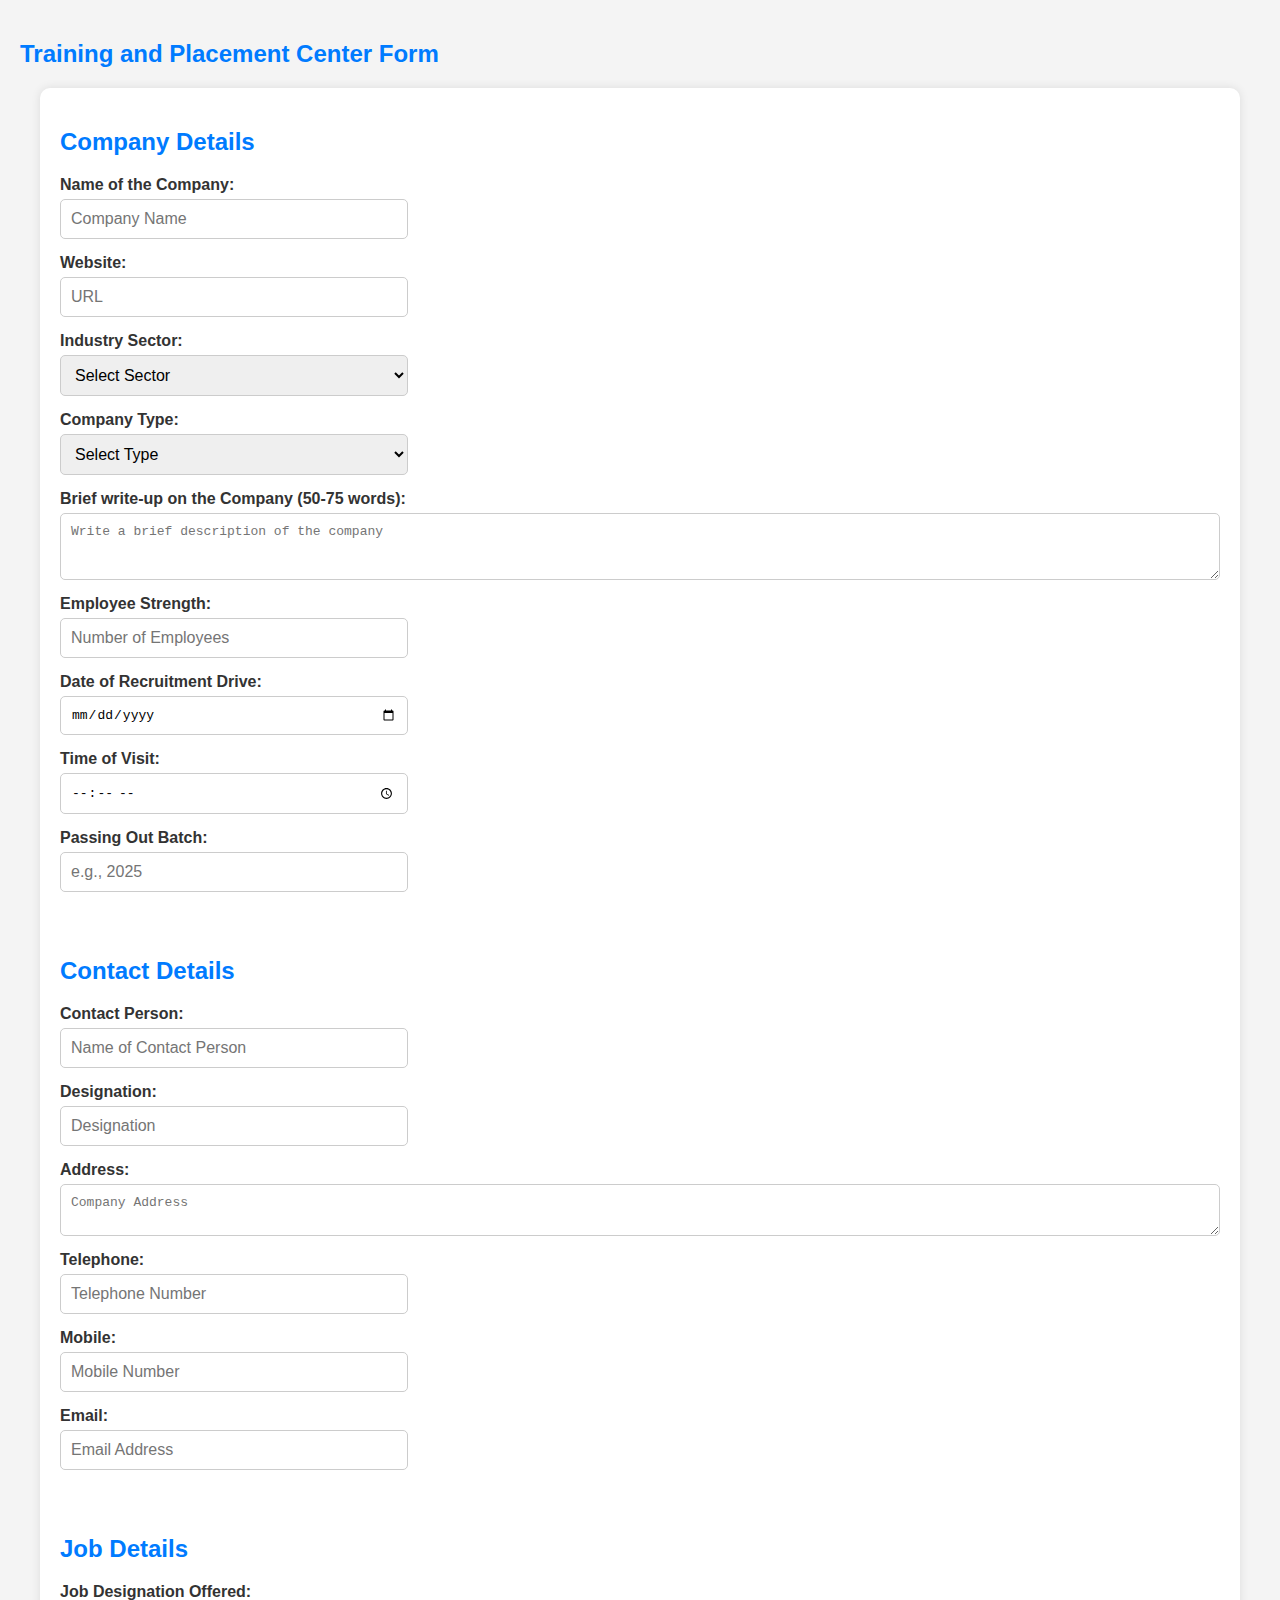
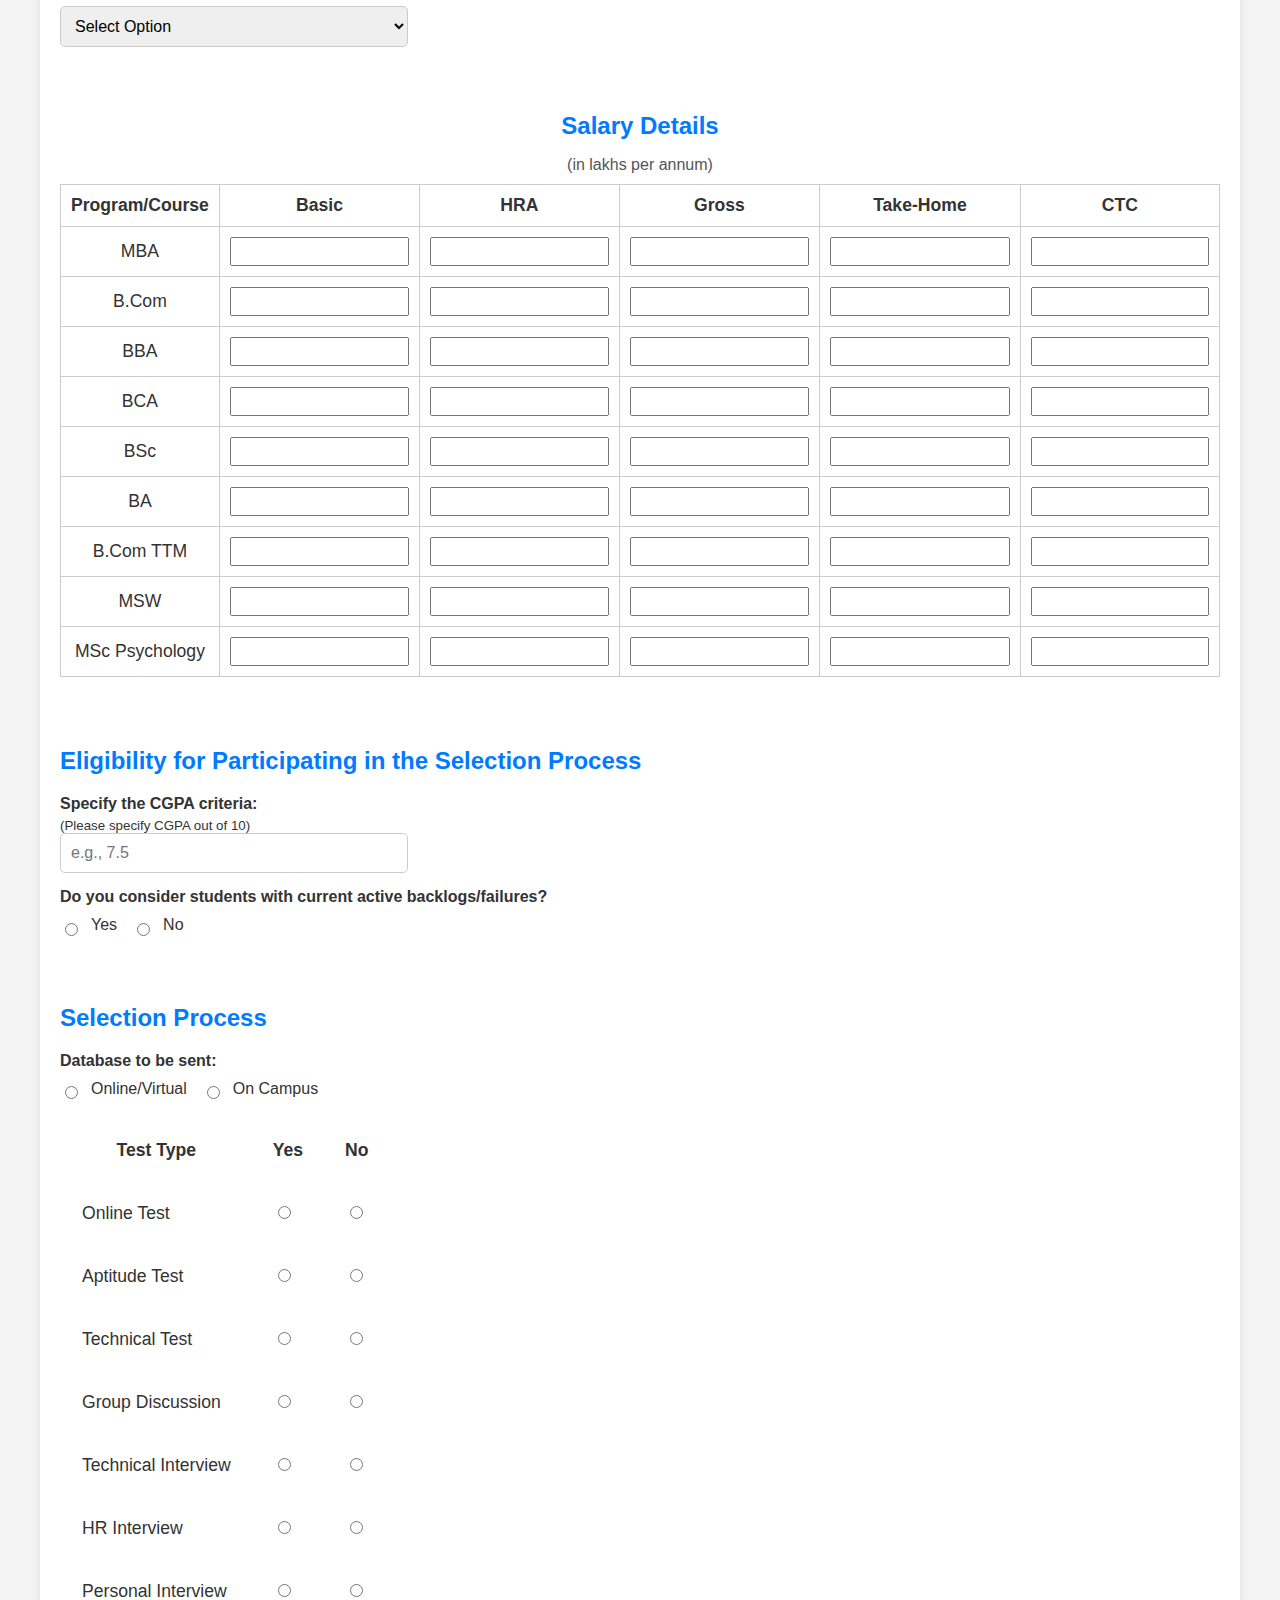
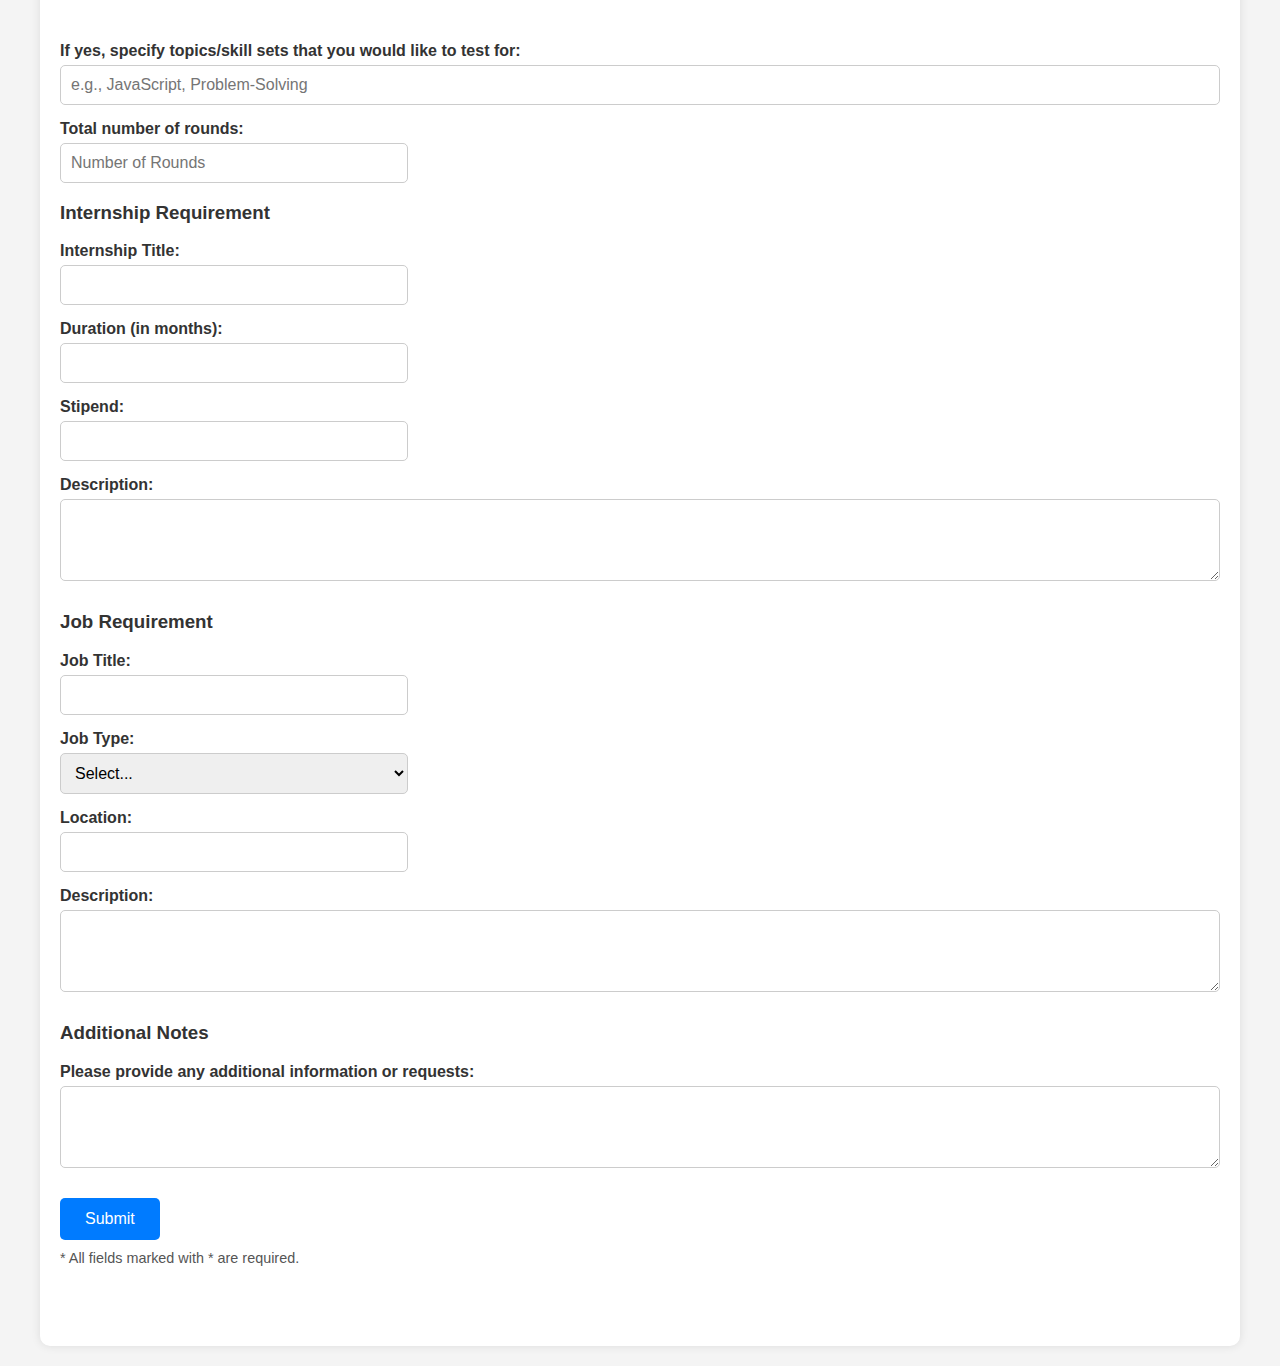
==== commit 90aa7a38: "up" ====
--- a/index.html
+++ b/index.html
@@ -1,167 +1,10 @@
 <!DOCTYPE html>
 <html lang="en">
 <head>
-    <meta charset="UTF-8">
-    <meta name="viewport" content="width=device-width, initial-scale=1.0">
-    <title>Training and Placement Center Form</title>
-    <style>
-        :root {
-            --primary-color: #007bff;
-            --secondary-color: #0056b3;
-            --background-color: #f4f4f4;
-            --form-background: #ffffff;
-            --text-color: #333333;
-            --border-color: #cccccc;
-            --button-hover-color: #0056b3;
-        }
-
-        * {
-            box-sizing: border-box;
-        }
-
-        body {
-            font-family: Arial, sans-serif;
-            padding: 20px;
-            background-color: var(--background-color);
-            color: var(--text-color);
-            margin: 0;
-        }
-
-        h2 {
-            color: var(--primary-color);
-            text-align: left;
-            margin-bottom: 20px;
-        }
-
-        form {
-            max-width: 1200px;
-            margin: 0 auto;
-            background-color: var(--form-background);
-            padding: 20px;
-            border-radius: 10px;
-            box-shadow: 0 0 10px rgba(0,0,0,0.1);
-            display: flex;
-            flex-wrap: wrap;
-        }
-
-        .form-section {
-            width: 100%;
-            margin-bottom: 30px;
-        }
-
-        .form-group {
-            width: 100%;
-            margin-bottom: 15px;
-            display: flex;
-            flex-direction: column;
-        }
-
-        .form-group label {
-            margin-bottom: 5px;
-            font-weight: bold;
-        }
-
-        .form-group input,
-        .form-group select,
-        .form-group textarea {
-            padding: 10px;
-            border: 1px solid var(--border-color);
-            border-radius: 5px;
-            font-size: 1em;
-        }
-
-        .checkbox-group,
-        .flex-group {
-            display: flex;
-            align-items: center;
-            gap: 10px;
-            margin-top: 5px;
-        }
-
-        .checkbox-group label,
-        .flex-group label {
-            margin-right: 5px;
-            font-weight: normal;
-        }
-
-        .hidden {
-            display: none;
-        }
-
-        table {
-            width: 100%;
-            border-collapse: collapse;
-            margin-top: 10px;
-        }
-
-        table, th, td {
-            border: 1px solid var(--border-color);
-        }
-
-        th, td {
-            padding: 10px;
-            text-align: center;
-        }
-
-        button {
-            background-color: var(--primary-color);
-            color: white;
-            padding: 12px 25px;
-            border: none;
-            border-radius: 5px;
-            cursor: pointer;
-            font-size: 1em;
-            transition: background-color 0.3s ease;
-        }
-
-        button:hover {
-            background-color: var(--secondary-color);
-        }
-
-        .note {
-            font-size: 0.9em;
-            color: #555555;
-            margin-top: 10px;
-        }
-
-        /* Responsive Layout */
-
-        /* Desktop Layout (three columns) */
-        @media (min-width: 992px) {
-            .form-group.half-width {
-                width: 30%;
-                margin-right: 5%;
-            }
-
-            .form-group.full-width {
-                width: 100%;
-            }
-
-            .form-group.half-width:nth-child(3n) {
-                margin-right: 0;
-            }
-        }
-
-        /* Tablet Layout (two columns) */
-        @media (min-width: 768px) and (max-width: 991px) {
-            .form-group.half-width {
-                width: 48%;
-                margin-right: 4%;
-            }
-
-            .form-group.half-width:nth-child(2n) {
-                margin-right: 0;
-            }
-        }
-
-        /* Mobile Layout (single column) */
-        @media (max-width: 767px) {
-            .form-group.half-width {
-                width: 100%;
-                margin-right: 0;
-            }
-        }
-    </style>
+  <meta charset="UTF-8">
+  <meta name="viewport" content="width=device-width, initial-scale=1.0">
+  <title>Training and Placement Center Form</title>
+  <link rel="stylesheet" href="style.css">
 </head>
 <body>
 
@@ -223,7 +66,7 @@
                 <input type="text" id="companyOther" name="companyOther" placeholder="Specify other company type">
             </div>
             
-            <div class="form-group full-width">
+            <div class="form-group">
                 <label for="companyWriteup">Brief write-up on the Company (50-75 words):</label>
                 <textarea id="companyWriteup" name="companyWriteup" rows="3" placeholder="Write a brief description of the company" required></textarea>
             </div>
@@ -242,7 +85,7 @@
             </div>
             <div class="form-group half-width">
                 <label for="passingOutBatch">Passing Out Batch:</label>
-                <input type="text" id="passingOutBatch" name="passingOutBatch" placeholder="e.g., 2024" required>
+                <input type="text" id="passingOutBatch" name="passingOutBatch" placeholder="e.g., 2025" required>
             </div>
         </div>
 
@@ -279,32 +122,33 @@
         <div class="form-section">
             <h2>Job Details</h2>
             <div class="form-group half-width">
-                <label for="jobDesignationChoice">Job Designation Offered:</label>
-                <select id="jobDesignationChoice" name="jobDesignationChoice" required>
+                <label for="designationChoice">Job Designation Offered:</label>
+                <select id="designationChoice" name="designationChoice" required>
                     <option value="" disabled selected>Select Option</option>
                     <option value="manual">Enter Details</option>
                     <option value="pdfUpload">Upload PDF</option>
                 </select>
-                <input type="pdfUpload" id="companyOther" class="hidden" placeholder="Please specify">
-            </div>
-            <div class="form-group half-width hidden" id="designationFields">
-                <label for="designationPdf">Upload Job Designation PDF:</label>
-                <input type="file" id="designationPdf" name="designationPdf" accept="application/pdf">
-            </div>
-            <div class="form-group half-width hidden" id="designationInputGroup">
-                <label for="numOffers">Probable No. of Offers to be Made:</label>
-                <input type="number" id="numOffers" name="numOffers" min="1" placeholder="Number of Offers" required>
-            </div>
-            <div class="form-group half-width hidden" id="jobDescriptionGroup">
-                <label for="jobDescription">Job Description:</label>
-                <textarea id="jobDescription" name="jobDescription" rows="3" placeholder="Describe the job role" required></textarea>
-            </div>
-            <div class="form-group half-width hidden" id="placePostingGroup">
-                <label for="placePosting">Place of Posting:</label>
-                <input type="text" id="placePosting" name="placePosting" placeholder="Location" required>
             </div>
             
-            <!-- Bond Details -->
+            <!-- Fields for manual entry -->
+                <div id="designationFields" class="hidden">
+                <div class="form-group half-width hidden" id="designationInputGroup">
+                <div class="form-group half-width">
+                    <label for="numOffers">Probable No. of Offers to be Made:</label>
+                    <input type="number" id="numOffers" name="numOffers" min="1" placeholder="Number of Offers" required>
+                </div></div>
+                <div class="form-group half-width hidden" id="jobDescriptionGroup">
+                    <div class="form-group half-width">  
+                    <label for="jobDescription">Job Description:</label>
+                    <textarea id="jobDescription" name="jobDescription" rows="3" placeholder="Describe the job role" required></textarea>
+                </div></div>
+                <div class="form-group half-width hidden" id="placePostingGroup">
+                    <div class="form-group half-width">
+                    <label for="placePosting">Place of Posting:</label>
+                    <input type="text" id="placePosting" name="placePosting" placeholder="Location" required>
+                </div></div>
+
+                <!-- Bond Details -->
             <div class="form-group full-width">
                 <label>Details of Bond/Service Contract, if any:</label>
                 <div class="checkbox-group">
@@ -314,20 +158,19 @@
                     <label for="bondNo">No</label>
                 </div>
             </div>
-            <div class="form-group half-width hidden" id="contractLengthGroup">
-                <label for="contractLength">If Yes, how long?</label>
-                <input type="text" id="contractLength" name="contractLength" placeholder="Duration (e.g., 2 years)">
-            </div>
-            <div class="form-group half-width hidden" id="compensationGroup">
-                <label for="compensation">Compensation if Contract is Breached:</label>
-                <input type="text" id="compensation" name="compensation" placeholder="Enter compensation details">
-            </div>
-            <div class="form-group half-width hidden" id="medicalGroup">
-                <label for="medical">Medical Requirements:</label>
-                <input type="text" id="medical" name="medical" placeholder="Specify any medical requirements">
-            </div>
-
-            <!-- Diversity Hiring -->
+                <div class="form-group half-width" id="contractLengthGroup">
+                    <label for="contractLength">If Yes, how long?</label>
+                    <input type="text" id="contractLength" name="contractLength" placeholder="Duration (e.g., 2 years)">
+                </div>
+                <div class="form-group half-width" id="compensationGroup">
+                    <label for="compensation">If, the candidate breaches the contract, the compensation he/she will have to pay:</label>
+                    <input type="text" id="compensation" name="compensation" placeholder="Enter compensation details">
+                </div>
+                <div class="form-group half-width" id="medicalGroup">
+                    <label for="medical">Medical Requirements:</label>
+                    <input type="text" id="medical" name="medical" placeholder="Specify any medical requirements">
+                </div>
+                <!-- Diversity Hiring -->
             <div class="form-group full-width">
                 <label>Are you hiring for Diversity or Regular hiring?</label>
                 <div class="checkbox-group">
@@ -339,11 +182,19 @@
                     <label for="genderBoth">Both</label>
                 </div>
             </div>
+            </div>
+            
+            <!-- Field for PDF upload -->
+            <div class="form-group hidden" id="pdfUploadGroup">
+                <label for="designationPdf">Upload Job Designation PDF:</label>
+                <input type="file" id="designationPdf" name="designationPdf" accept="application/pdf" />
+            </div>  
         </div>
 
         <!-- Salary Details Section -->
         <div class="form-section">
-            <h2>Salary Details</h2>
+            <div class="form-table">
+                <h2>Salary Details</h2>
             <p>(in lakhs per annum)</p>
             <table>
                 <thead>
@@ -440,6 +291,7 @@
                     </tr>
                 </tbody>
             </table>
+            </div>
         </div>
 
         <!-- Eligibility Section -->
@@ -595,51 +447,8 @@
         <button type="submit" id="submitButton">Submit</button>
         <div class="note">* All fields marked with * are required.</div>
     </div>
-</form>
-
-<script>
-
-    // Show/Hide industry other input field
-    document.getElementById('industrySector').addEventListener('change', function () {
-        document.getElementById('industryOther').style.display = this.value === 'others' ? 'block' : 'none';
-    });
-
-    // Show/Hide company type other input field
-    document.getElementById('companyType').addEventListener('change', function () {
-        document.getElementById('companyOther').style.display = this.value === 'others' ? 'block' : 'none';
-    });
-
-    // JavaScript for dynamic field display
-    document.addEventListener('DOMContentLoaded', function () {
-        const internshipTitle = document.getElementById('internshipTitle');
-        const internshipDescription = document.getElementById('internshipDescription');
-        const jobTitle = document.getElementById('jobTitle');
-        const jobDescription = document.getElementById('jobDescription');
-
-        // Example functionality to toggle visibility of fields (can be customized)
-        internshipTitle.addEventListener('input', function () {
-            if (internshipTitle.value) {
-                internshipDescription.classList.remove('hidden');
-            } else {
-                internshipDescription.classList.add('hidden');
-            }
-        });
-
-        jobTitle.addEventListener('input', function () {
-            if (jobTitle.value) {
-                jobDescription.classList.remove('hidden');
-            } else {
-                jobDescription.classList.add('hidden');
-            }
-        });
-
-        // Form submission handling
-        document.querySelector('form').addEventListener('submit', function (event) {
-            event.preventDefault(); // Prevent actual form submission for demo
-            alert('Form submitted successfully!');
-        });
-    });
-</script>
+  </form>
+  </div>
+  <script src="style.js"></script>
 </body>
 </html>
-
--- a/style.css
+++ b/style.css
@@ -0,0 +1,272 @@
+:root {
+  --primary-color: #007bff;
+  --secondary-color: #0056b3;
+  --background-color: #f4f4f4;
+  --form-background: #ffffff;
+  --text-color: #333333;
+  --border-color: #cccccc;
+  --button-hover-color: #0056b3;
+}
+
+* {
+  box-sizing: border-box;
+}
+
+body {
+  font-family: Arial, sans-serif;
+  padding: 20px;
+  background-color: var(--background-color);
+  color: var(--text-color);
+  margin: 0;
+}
+
+h2 {
+  color: var(--primary-color);
+  text-align: left;
+  margin-bottom: 20px;
+}
+
+form {
+  max-width: 1200px;
+  margin: 0 auto;
+  background-color: var(--form-background);
+  padding: 20px;
+  border-radius: 10px;
+  box-shadow: 0 0 10px rgba(0,0,0,0.1);
+  display: flex;
+  flex: 1 1 30%;
+  flex-wrap: wrap;
+}
+
+.form-section {
+  width: 100%;
+  margin-bottom: 30px;
+  
+}
+.form-group.half-width {
+  width: 33%;
+  flex: 1 1 30%;
+}
+.form-group {
+  width: 100%;
+  margin-bottom: 15px;
+  display: flex;
+  flex-direction: column;
+}
+
+.form-group label {
+  margin-bottom: 5px;
+  font-weight: bold;
+}
+
+.form-group input,
+.form-group select,
+.form-group textarea {
+  padding: 10px;
+  border: 1px solid var(--border-color);
+  border-radius: 5px;
+  font-size: 1em;
+}
+
+.checkbox-group,
+.flex-group {
+  display: flex;
+  align-items: center;
+  gap: 10px;
+  margin-top: 5px;
+}
+
+.checkbox-group label,
+.flex-group label {
+  margin-right: 5px;
+  font-weight: normal;
+}
+
+.hidden {
+  display: none;
+}
+
+/* Basic table styling */
+.form-table table {
+  width: 100%;
+  border-collapse: collapse;
+  table-layout: auto;
+  margin-bottom: 20px;
+}
+
+.form-table th, .form-table td {
+  padding: 10px;
+  border: 1px solid #ccc;
+  text-align: center;
+  vertical-align: middle;
+}
+
+.form-table input[type="text"] {
+  width: 100%;
+  padding: 5px;
+  box-sizing: border-box;
+}
+
+.form-table h2 {
+  text-align: center;
+  color: #007bff;
+  margin-bottom: 10px;
+}
+
+.form-table p {
+  text-align: center;
+  color: #555;
+  margin-bottom: 10px;
+}
+
+
+button {
+  background-color: var(--primary-color);
+  color: white;
+  padding: 12px 25px;
+  border: none;
+  border-radius: 5px;
+  cursor: pointer;
+  font-size: 1em;
+  transition: background-color 0.3s ease;
+}
+
+button:hover {
+  background-color: var(--secondary-color);
+}
+
+.note {
+  font-size: 0.9em;
+  color: #555555;
+  margin-top: 10px;
+}
+
+/* Responsive Layout */
+
+/* Desktop Layout (three columns) */
+@media (min-width: 992px) {
+  .form-group.half-width {
+      width: 30%;
+      margin-right: 5%;
+      flex: 1 1 30%;
+  }
+
+  .form-group.full-width {
+      width: 100%;
+  }
+
+  .form-group.half-width:nth-child(3n) {
+      margin-right: 0;
+  }
+}
+
+/* Tablet Layout (two columns) */
+@media (min-width: 768px) and (max-width: 991px) {
+  .form-group.half-width {
+      width: 48%;
+      margin-right: 4%;
+  }
+
+  .form-group.half-width:nth-child(2n) {
+      margin-right: 0;
+  }
+
+  .form-table table {
+    font-size: 1em;
+}
+.form-table th, .form-table td {
+    padding: 12px;
+}
+  
+}
+
+/* Mobile Layout (single column) */
+@media (max-width: 767px) {
+  .form-group.half-width {
+      width: 100%;
+      margin-right: 0;
+  }
+  
+  .form-table table, .form-table thead, .form-table tbody, .form-table th, .form-table td, .form-table tr {
+    display: block;
+}
+
+/* Hide table headers */
+.form-table thead {
+    display: none;
+}
+
+/* Style each table row as a block with margin */
+.form-table tr {
+    margin-bottom: 15px;
+    border-bottom: 1px solid #ddd;
+}
+
+/* Add labels to table cells for mobile readability */
+.form-table td {
+    text-align: left;
+    padding-left: 50%;
+    position: relative;
+}
+
+.form-table td:before {
+    position: absolute;
+    top: 0;
+    left: 10px;
+    width: 45%;
+    padding-right: 10px;
+    white-space: nowrap;
+    font-weight: bold;
+}
+
+/* Label content for each column */
+.form-table td:nth-of-type(1):before { content: "Program/Course"; }
+.form-table td:nth-of-type(2):before { content: "Basic"; }
+.form-table td:nth-of-type(3):before { content: "HRA"; }
+.form-table td:nth-of-type(4):before { content: "Gross"; }
+.form-table td:nth-of-type(5):before { content: "Take-Home"; }
+.form-table td:nth-of-type(6):before { content: "CTC"; }
+}
+
+@media (max-width: 575px) {
+  .form-table td {
+      padding-left: 40%;
+  }
+
+  .form-table td:before {
+      font-size: 0.9em;
+  }
+}
+
+@media (max-width: 320px) {
+  .form-table td {
+      padding-left: 30%;
+  }
+
+  .form-table td:before {
+      font-size: 0.8em;
+  }
+
+  .form-table input[type="text"] {
+      padding: 3px;
+  }
+
+  .form-table h2 {
+      font-size: 1.2em;
+  }
+
+  .form-table p {
+      font-size: 0.9em;
+  }
+}
+
+
+@media (min-width: 1200px) {
+  table {
+      font-size: 1.1em;
+  }
+
+  th, td {
+      padding: 20px;
+  }
+}
